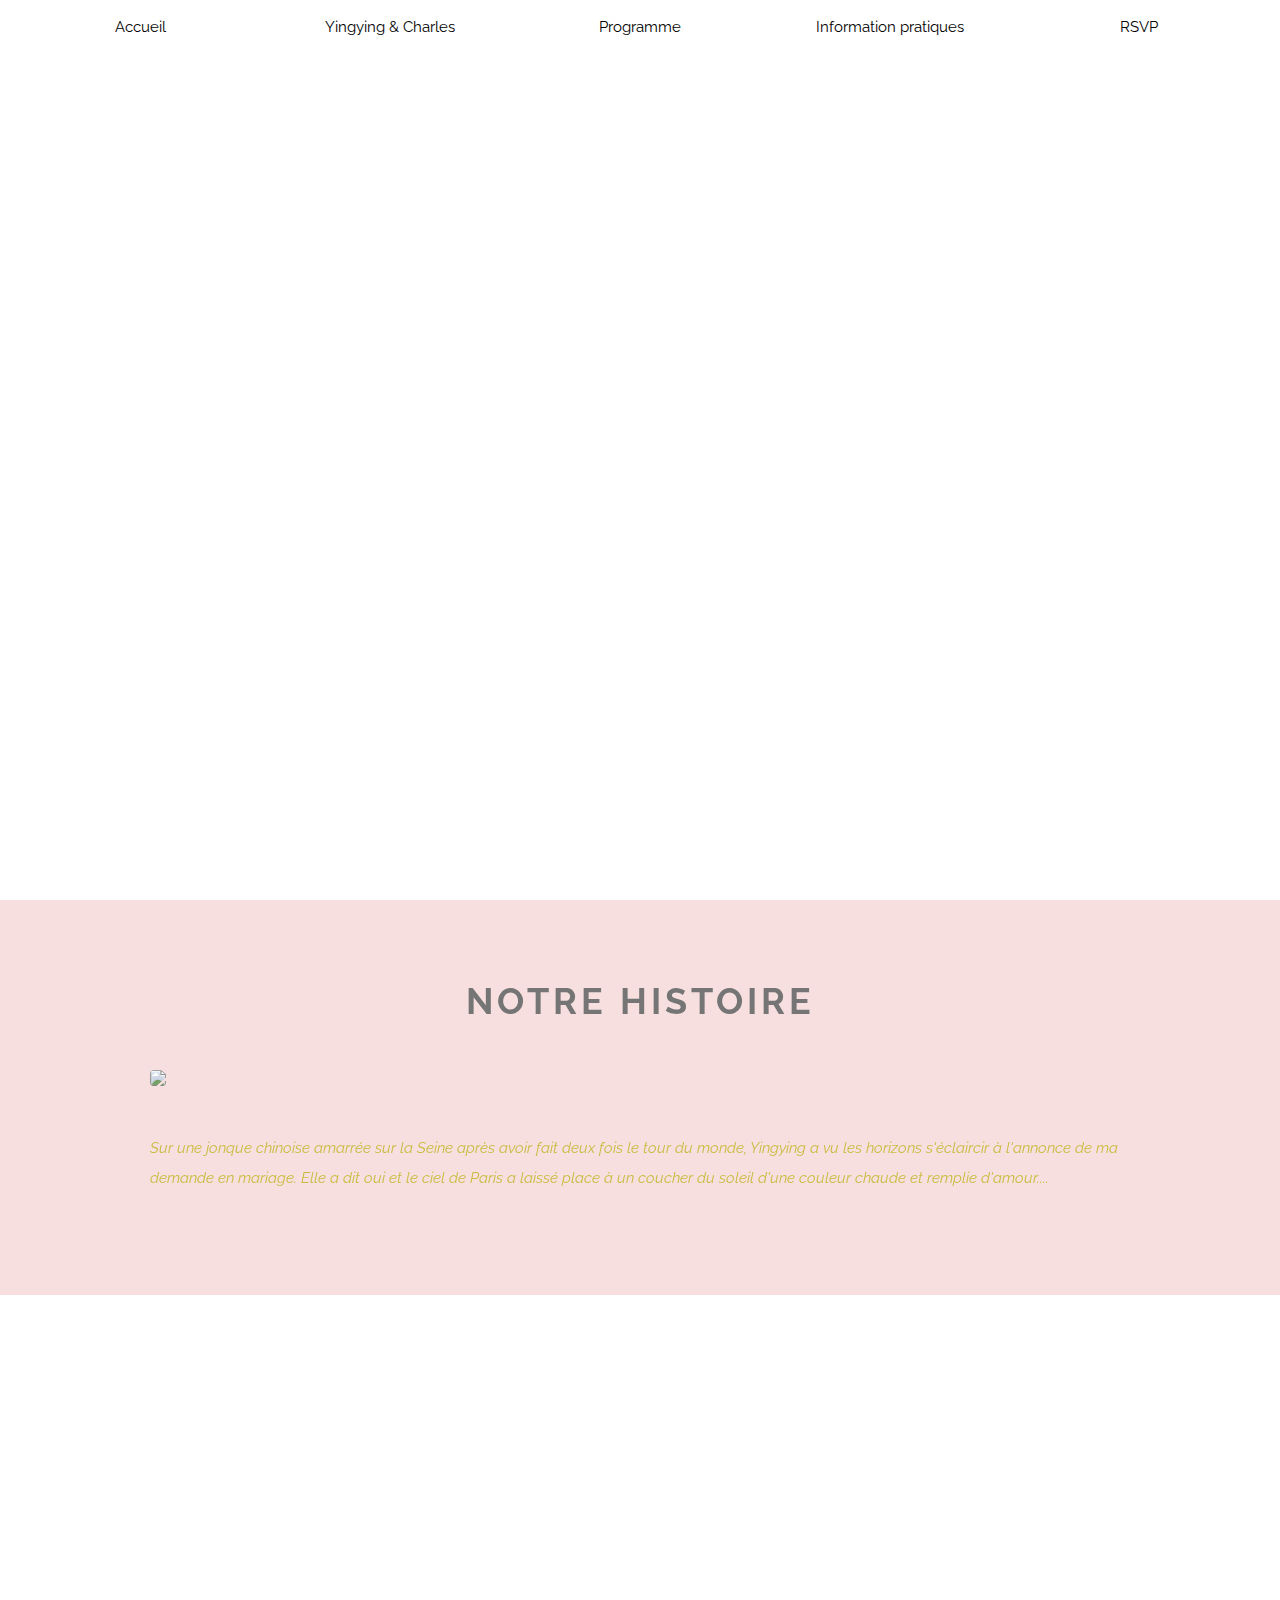
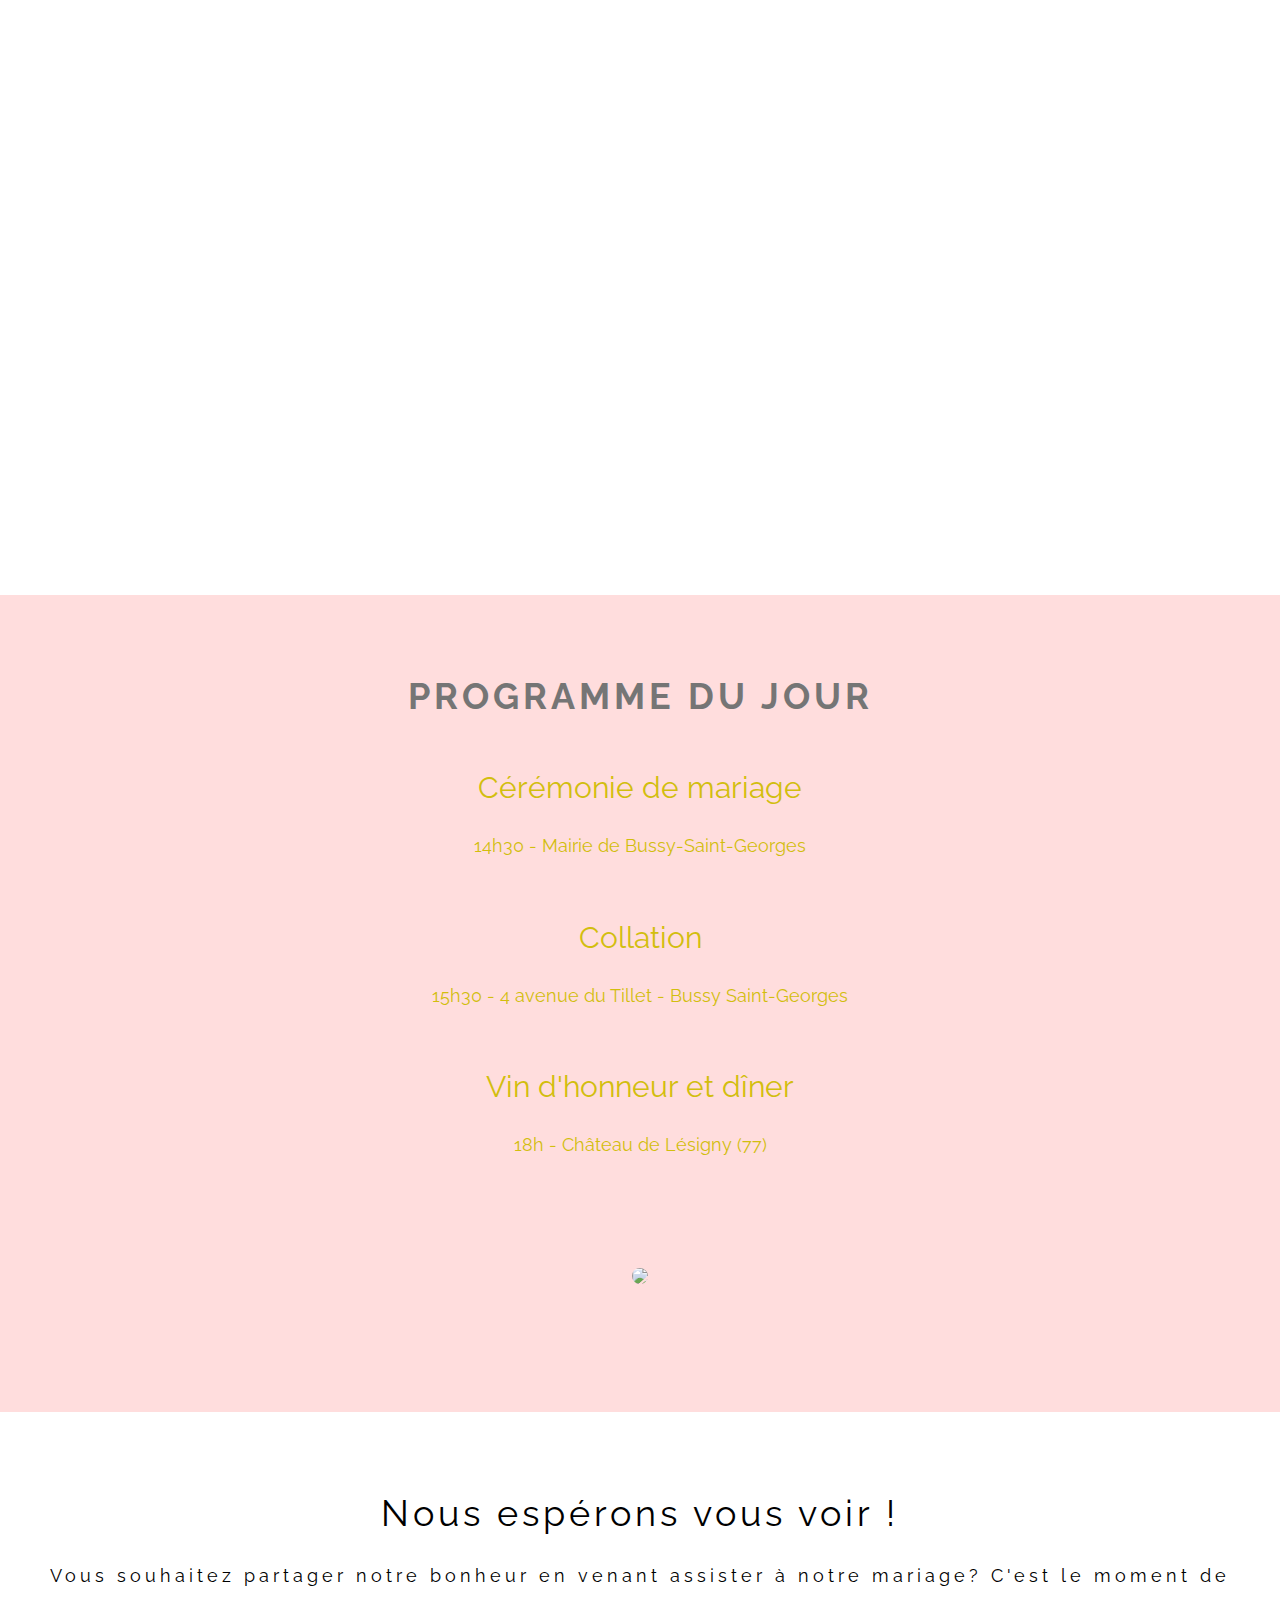
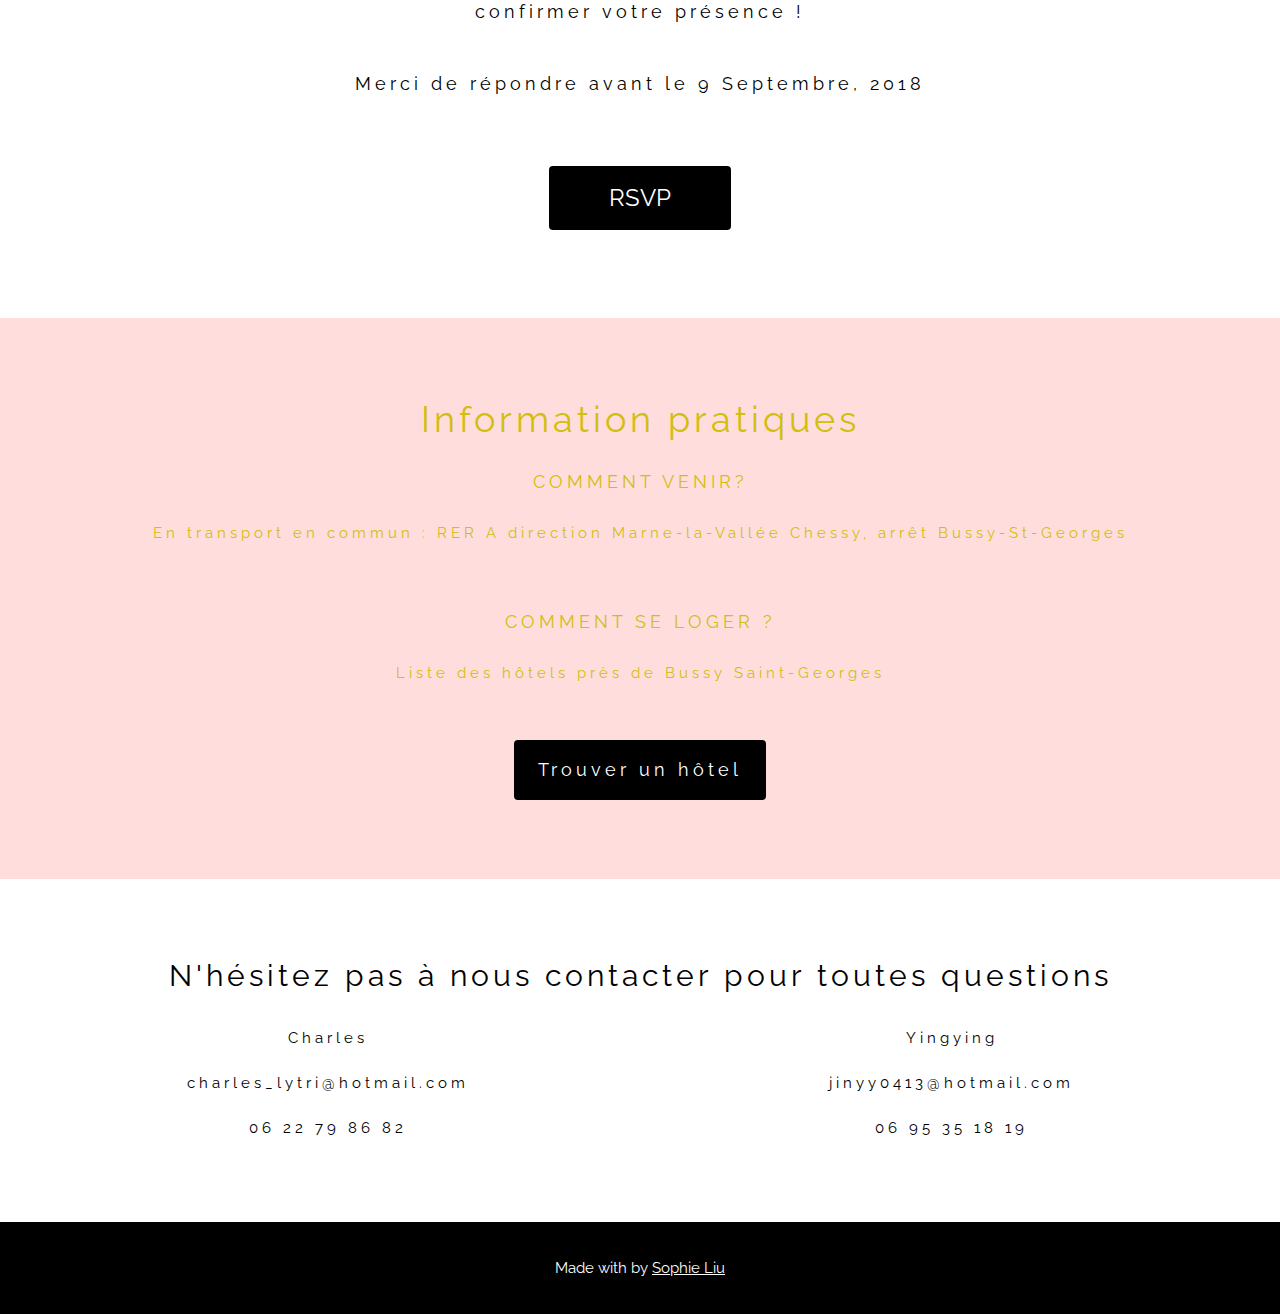
==== index.html @ 9ddb39aa "added text information for RSVP" ====
<!DOCTYPE html>
<html>
<title>Yingying & Charles</title>
<meta charset="UTF-8">
<meta name="viewport" content="width=device-width, initial-scale=1">
<link rel="stylesheet" href="style.css">
<link rel="stylesheet" href="https://fonts.googleapis.com/css?family=Raleway">
<link rel="stylesheet" href="https://use.fontawesome.com/releases/v5.2.0/css/all.css" integrity="sha384-hWVjflwFxL6sNzntih27bfxkr27PmbbK/iSvJ+a4+0owXq79v+lsFkW54bOGbiDQ" crossorigin="anonymous">
<style>
body,h1,h2{font-family: "Raleway", sans-serif}
body, html {height: 100%}
p {line-height: 2}
.bgimg, .bgimg2 {
    min-height: 100%;
    background-position: center;
    background-size: cover;
}
.bgimg {background-image: url("./images/wed17.jpg")}
.bgimg2 {background-image: url("./images/wed18.jpg")}
</style>
<body>

<!-- Header / Home-->
<header class="w3-display-container w3-wide bgimg w3-grayscale-min" id="home">
  <div class="w3-display-middle w3-text-white w3-center">
    <h1 class="w3-jumbo"><strong>Yingying & Charles</strong>  </h1>
    <h2>se marient</h2>
    <h2><b>le Samedi 13 octobre 2018</b></h2>
  </div>
</header>

<!-- Navbar (sticky top) -->
<div class="w3-top w3-hide-small">
  <div class="w3-bar w3-white w3-center w3-padding w3-opacity-min w3-hover-opacity-off">
    <a href="#home" style="width:20%" class="w3-bar-item w3-button">Accueil</a>
    <a href="#us" style="width:20%" class="w3-bar-item w3-button">Yingying & Charles</a>
    <a href="#wedding" style="width:20%" class="w3-bar-item w3-button">Programme</a>
    <a href="#info" style="width:20%" class="w3-bar-item w3-button">Information pratiques</a>
    <a href="#rsvp" style="width:20%" class="w3-bar-item w3-button w3-hover-black">RSVP</a>
  </div>
</div>

<!-- About  -->
<div class="w3-container w3-padding-64 w3-pale-red w3-grayscale-min w3-text-yellow" id="us">
  <div class="w3-content">
    <h1 class="w3-center w3-text-grey w3-wide"><b>NOTRE HISTOIRE</b></h1>
    <img class="w3-round w3-grayscale-min" src="./images/yinyin.jpg" style="width:100%;margin:32px 0">
    <p><i>Sur une jonque chinoise amarrée sur la Seine après avoir fait deux fois le tour du monde, Yingying a vu les horizons s'éclaircir à l'annonce de ma demande en mariage. Elle a dit oui et le ciel de Paris a laissé place à un coucher du soleil d'une couleur chaude et remplie d'amour....</i>
    </p><br>

  </div>
</div>

<!-- Background photo -->
<div class="w3-display-container bgimg2 w3-grayscale-min">
  <div class="w3-display-middle w3-text-white w3-center">
    <h1 class="w3-jumbo">Vous êtes invités!</h1><br>
   <!--  <h2> <br> <br> <br> <br>
    à vous joindre à nous pour ce merveilleux moment</h2> -->
  </div>
</div>

<!-- Wedding information -->
<div class="w3-container w3-padding-64 w3-pale-red w3-center w3-text-yellow" id="wedding">
  <div class="w3-content">
    <h1 class="w3-text-grey w3-wide"><b>PROGRAMME DU JOUR</b></h1>

<br>

      <h2>Cérémonie de mariage</h2>
      <p class="w3-large">14h30 - Mairie de Bussy-Saint-Georges</p>
      <br>
      <!-- <p>Mairie de Bussy-Saint-Georges</p> -->

      <h2>Collation</h2>
      <p class="w3-large">15h30 - 4 avenue du Tillet - Bussy Saint-Georges</p>
      <br>

      <h2>Vin d'honneur et dîner</h2>
      <p class="w3-large">18h - Château de Lésigny (77)</p>
      <br>

    <img class="w3-round-large w3-grayscale-min" src="http://chateaulesigny.fr/wp-content/uploads/2018/06/Website_2-RESIZED.jpg" style="width:100%;margin:64px 0">
  </div>
</div>

<!-- RSVP section -->
<div class="w3-container w3-padding-64 w3-center w3-wide" id="rsvp">
  <h1>Nous espérons vous voir !</h1>
  <p class="w3-large">Vous souhaitez partager notre bonheur en venant assister à notre mariage? C'est le moment de confirmer votre présence !
    <br> <br>Merci de répondre avant le 9 Septembre, 2018</p> <br>
  <p class="w3-xlarge">
    <button onclick="document.getElementById('id01').style.display='block'" class="w3-black w3-button w3-round  w3-hover-opacity-off" style="padding:8px 60px">RSVP</button>
  </p>
</div>

<!-- RSVP modal -->
<div id="id01" class="w3-modal">
  <div class="w3-modal-content w3-card-4 w3-animate-zoom" style="padding:32px;max-width:600px">
    <div class="w3-container w3-white w3-center">
      <h1 class="w3-wide">Serez-vous présent?</h1>
      <p></p>
      <form>
        <input class="w3-input w3-border" type="text" placeholder="Name(s)" name="name">
      </form>
      <p><i>Yingying & Charles</i></p>
      <div class="w3-row">
        <div class="w3-half">
          <button onclick="document.getElementById('id01').style.display='none'" type="button" class="w3-button w3-block w3-green">Je serai là</button>
        </div>
        <div class="w3-half">
          <button onclick="document.getElementById('id01').style.display='none'" type="button" class="w3-button w3-block w3-red">Non, désolé</button>
        </div>
      </div>
    </div>
  </div>
</div>


<!-- Information pratique section -->
<div class="w3-text-yellow w3-container w3-padding-64 w3-center w3-wide w3-pale-red" id="info">
  <h1>Information pratiques</h1>
  <p class="w3-large">COMMENT VENIR?</p>
  <p> En transport en commun : RER A direction Marne-la-Vallée Chessy, arrêt Bussy-St-Georges </p>
  <!-- <p> Le chateau de Lésigny est à 15 min en voiture depuis Bussy-Saint-Georges </p> -->
  <br>
  <p class="w3-large">COMMENT SE LOGER ?</p>
  <p>Liste des hôtels près de Bussy Saint-Georges</p>
  <br>
   <p class="w3-center"><a href="https://www.google.fr/maps/search/h%C3%B4tel/@48.841905,2.705304,14z/data=!4m4!2m3!5m2!5m1!1s2018-10-12?hl=fr" class="w3-button w3-black w3-round w3-padding-large w3-large">Trouver un hôtel</a></p>
</div>


<div class="w3-container w3-padding-64 w3-center w3-wide">
  <!-- <h1>Des questions ?</h1> -->
  <h2>N'hésitez pas à nous contacter pour toutes questions</h2>
  <!-- <div class="w3-row"> -->
    <div class="w3-half">
      <p>Charles</p>
      <p> charles_lytri@hotmail.com</p>
      <p>06 22 79 86 82</p>
    </div>
    <div class="w3-half">
      <p>Yingying</p>
      <p>jinyy0413@hotmail.com</p>
      <p>06 95 35 18 19</p>
    </div>

  </div>


<!-- Footer -->
<footer class="w3-center w3-black w3-padding-16">
  <p>Made with <i class="fas fa-heart"></i> by <a href="https://www.linkedin.com/in/liusophie/" title="Sophie Liu" target="_blank" class="w3-hover-text-green">Sophie Liu</a></p>
</footer>
<div class="w3-hide-small" style="margin-bottom:32px"> </div>

</body>
</html>
---- style.css ----
/* W3.CSS 4.10 February 2018 by Jan Egil and Borge Refsnes */
html{box-sizing:border-box}*,*:before,*:after{box-sizing:inherit}
/* Extract from normalize.css by Nicolas Gallagher and Jonathan Neal git.io/normalize */
html{-ms-text-size-adjust:100%;-webkit-text-size-adjust:100%}body{margin:0}
article,aside,details,figcaption,figure,footer,header,main,menu,nav,section,summary{display:block}
audio,canvas,progress,video{display:inline-block}progress{vertical-align:baseline}
audio:not([controls]){display:none;height:0}[hidden],template{display:none}
a{background-color:transparent;-webkit-text-decoration-skip:objects}
a:active,a:hover{outline-width:0}abbr[title]{border-bottom:none;text-decoration:underline;text-decoration:underline dotted}
dfn{font-style:italic}mark{background:#ff0;color:#000}
small{font-size:80%}sub,sup{font-size:75%;line-height:0;position:relative;vertical-align:baseline}
sub{bottom:-0.25em}sup{top:-0.5em}figure{margin:1em 40px}img{border-style:none}svg:not(:root){overflow:hidden}
code,kbd,pre,samp{font-family:monospace,monospace;font-size:1em}hr{box-sizing:content-box;height:0;overflow:visible}
button,input,select,textarea{font:inherit;margin:0}optgroup{font-weight:bold}
button,input{overflow:visible}button,select{text-transform:none}
button,html [type=button],[type=reset],[type=submit]{-webkit-appearance:button}
button::-moz-focus-inner, [type=button]::-moz-focus-inner, [type=reset]::-moz-focus-inner, [type=submit]::-moz-focus-inner{border-style:none;padding:0}
button:-moz-focusring, [type=button]:-moz-focusring, [type=reset]:-moz-focusring, [type=submit]:-moz-focusring{outline:1px dotted ButtonText}
fieldset{border:1px solid #c0c0c0;margin:0 2px;padding:.35em .625em .75em}
legend{color:inherit;display:table;max-width:100%;padding:0;white-space:normal}textarea{overflow:auto}
[type=checkbox],[type=radio]{padding:0}
[type=number]::-webkit-inner-spin-button,[type=number]::-webkit-outer-spin-button{height:auto}
[type=search]{-webkit-appearance:textfield;outline-offset:-2px}
[type=search]::-webkit-search-cancel-button,[type=search]::-webkit-search-decoration{-webkit-appearance:none}
::-webkit-input-placeholder{color:inherit;opacity:0.54}
::-webkit-file-upload-button{-webkit-appearance:button;font:inherit}
/* End extract */
html,body{font-family:Verdana,sans-serif;font-size:15px;line-height:1.5}html{overflow-x:hidden}
h1{font-size:36px}h2{font-size:30px}h3{font-size:24px}h4{font-size:20px}h5{font-size:18px}h6{font-size:16px}.w3-serif{font-family:serif}
h1,h2,h3,h4,h5,h6{font-family:"Segoe UI",Arial,sans-serif;font-weight:400;margin:10px 0}.w3-wide{letter-spacing:4px}
hr{border:0;border-top:1px solid #eee;margin:20px 0}
.sl-italic{font-style: italic;}
.w3-image{max-width:100%;height:auto}img{vertical-align:middle}a{color:inherit}
.w3-table,.w3-table-all{border-collapse:collapse;border-spacing:0;width:100%;display:table}.w3-table-all{border:1px solid #ccc}
.w3-bordered tr,.w3-table-all tr{border-bottom:1px solid #ddd}.w3-striped tbody tr:nth-child(even){background-color:#f1f1f1}
.w3-table-all tr:nth-child(odd){background-color:#fff}.w3-table-all tr:nth-child(even){background-color:#f1f1f1}
.w3-hoverable tbody tr:hover,.w3-ul.w3-hoverable li:hover{background-color:#ccc}.w3-centered tr th,.w3-centered tr td{text-align:center}
.w3-table td,.w3-table th,.w3-table-all td,.w3-table-all th{padding:8px 8px;display:table-cell;text-align:left;vertical-align:top}
.w3-table th:first-child,.w3-table td:first-child,.w3-table-all th:first-child,.w3-table-all td:first-child{padding-left:16px}
.w3-btn,.w3-button{border:none;display:inline-block;padding:8px 16px;vertical-align:middle;overflow:hidden;text-decoration:none;color:inherit;background-color:inherit;text-align:center;cursor:pointer;white-space:nowrap}
.w3-btn:hover{box-shadow:0 8px 16px 0 rgba(0,0,0,0.2),0 6px 20px 0 rgba(0,0,0,0.19)}
.w3-btn,.w3-button{-webkit-touch-callout:none;-webkit-user-select:none;-khtml-user-select:none;-moz-user-select:none;-ms-user-select:none;user-select:none}
.w3-disabled,.w3-btn:disabled,.w3-button:disabled{cursor:not-allowed;opacity:0.3}.w3-disabled *,:disabled *{pointer-events:none}
.w3-btn.w3-disabled:hover,.w3-btn:disabled:hover{box-shadow:none}
.w3-badge,.w3-tag{background-color:#000;color:#fff;display:inline-block;padding-left:8px;padding-right:8px;text-align:center}.w3-badge{border-radius:50%}
.w3-ul{list-style-type:none;padding:0;margin:0}.w3-ul li{padding:8px 16px;border-bottom:1px solid #ddd}.w3-ul li:last-child{border-bottom:none}
.w3-tooltip,.w3-display-container{position:relative}.w3-tooltip .w3-text{display:none}.w3-tooltip:hover .w3-text{display:inline-block}
.w3-ripple:active{opacity:0.5}.w3-ripple{transition:opacity 0s}
.w3-input{padding:8px;display:block;border:none;border-bottom:1px solid #ccc;width:100%}
.w3-select{padding:9px 0;width:100%;border:none;border-bottom:1px solid #ccc}
.w3-dropdown-click,.w3-dropdown-hover{position:relative;display:inline-block;cursor:pointer}
.w3-dropdown-hover:hover .w3-dropdown-content{display:block}
.w3-dropdown-hover:first-child,.w3-dropdown-click:hover{background-color:#ccc;color:#000}
.w3-dropdown-hover:hover > .w3-button:first-child,.w3-dropdown-click:hover > .w3-button:first-child{background-color:#ccc;color:#000}
.w3-dropdown-content{cursor:auto;color:#000;background-color:#fff;display:none;position:absolute;min-width:160px;margin:0;padding:0;z-index:1}
.w3-check,.w3-radio{width:24px;height:24px;position:relative;top:6px}
.w3-sidebar{height:100%;width:200px;background-color:#fff;position:fixed!important;z-index:1;overflow:auto}
.w3-bar-block .w3-dropdown-hover,.w3-bar-block .w3-dropdown-click{width:100%}
.w3-bar-block .w3-dropdown-hover .w3-dropdown-content,.w3-bar-block .w3-dropdown-click .w3-dropdown-content{min-width:100%}
.w3-bar-block .w3-dropdown-hover .w3-button,.w3-bar-block .w3-dropdown-click .w3-button{width:100%;text-align:left;padding:8px 16px}
.w3-main,#main{transition:margin-left .4s}
.w3-modal{z-index:3;display:none;padding-top:100px;position:fixed;left:0;top:0;width:100%;height:100%;overflow:auto;background-color:rgb(0,0,0);background-color:rgba(0,0,0,0.4)}
.w3-modal-content{margin:auto;background-color:#fff;position:relative;padding:0;outline:0;width:600px}
.w3-bar{width:100%;overflow:hidden}.w3-center .w3-bar{display:inline-block;width:auto}
.w3-bar .w3-bar-item{padding:8px 16px;float:left;width:auto;border:none;display:block;outline:0;transition: 0.5s}
.w3-bar .w3-dropdown-hover,.w3-bar .w3-dropdown-click{position:static;float:left}
.w3-bar .w3-button{white-space:normal}
.w3-bar-block .w3-bar-item{width:100%;display:block;padding:8px 16px;text-align:left;border:none;white-space:normal;float:none;outline:0}
.w3-bar-block.w3-center .w3-bar-item{text-align:center}.w3-block{display:block;width:100%}
.w3-responsive{display:block;overflow-x:auto}
.w3-container:after,.w3-container:before,.w3-panel:after,.w3-panel:before,.w3-row:after,.w3-row:before,.w3-row-padding:after,.w3-row-padding:before,
.w3-cell-row:before,.w3-cell-row:after,.w3-clear:after,.w3-clear:before,.w3-bar:before,.w3-bar:after{content:"";display:table;clear:both}
.w3-col,.w3-half,.w3-third,.w3-twothird,.w3-threequarter,.w3-quarter{float:left;width:100%}
.w3-col.s1{width:8.33333%}.w3-col.s2{width:16.66666%}.w3-col.s3{width:24.99999%}.w3-col.s4{width:33.33333%}
.w3-col.s5{width:41.66666%}.w3-col.s6{width:49.99999%}.w3-col.s7{width:58.33333%}.w3-col.s8{width:66.66666%}
.w3-col.s9{width:74.99999%}.w3-col.s10{width:83.33333%}.w3-col.s11{width:91.66666%}.w3-col.s12{width:99.99999%}
@media (min-width:601px){.w3-col.m1{width:8.33333%}.w3-col.m2{width:16.66666%}.w3-col.m3,.w3-quarter{width:24.99999%}.w3-col.m4,.w3-third{width:33.33333%}
.w3-col.m5{width:41.66666%}.w3-col.m6,.w3-half{width:49.99999%}.w3-col.m7{width:58.33333%}.w3-col.m8,.w3-twothird{width:66.66666%}
.w3-col.m9,.w3-threequarter{width:74.99999%}.w3-col.m10{width:83.33333%}.w3-col.m11{width:91.66666%}.w3-col.m12{width:99.99999%}}
@media (min-width:993px){.w3-col.l1{width:8.33333%}.w3-col.l2{width:16.66666%}.w3-col.l3{width:24.99999%}.w3-col.l4{width:33.33333%}
.w3-col.l5{width:41.66666%}.w3-col.l6{width:49.99999%}.w3-col.l7{width:58.33333%}.w3-col.l8{width:66.66666%}
.w3-col.l9{width:74.99999%}.w3-col.l10{width:83.33333%}.w3-col.l11{width:91.66666%}.w3-col.l12{width:99.99999%}}
.w3-content{max-width:980px;margin:auto}.w3-rest{overflow:hidden}
.w3-cell-row{display:table;width:100%}.w3-cell{display:table-cell}
.w3-cell-top{vertical-align:top}.w3-cell-middle{vertical-align:middle}.w3-cell-bottom{vertical-align:bottom}
.w3-hide{display:none!important}.w3-show-block,.w3-show{display:block!important}.w3-show-inline-block{display:inline-block!important}
@media (max-width:600px){.w3-modal-content{margin:0 10px;width:auto!important}.w3-modal{padding-top:30px}
.w3-dropdown-hover.w3-mobile .w3-dropdown-content,.w3-dropdown-click.w3-mobile .w3-dropdown-content{position:relative}
.w3-hide-small{display:none!important}.w3-mobile{display:block;width:100%!important}.w3-bar-item.w3-mobile,.w3-dropdown-hover.w3-mobile,.w3-dropdown-click.w3-mobile{text-align:center}
.w3-dropdown-hover.w3-mobile,.w3-dropdown-hover.w3-mobile .w3-btn,.w3-dropdown-hover.w3-mobile .w3-button,.w3-dropdown-click.w3-mobile,.w3-dropdown-click.w3-mobile .w3-btn,.w3-dropdown-click.w3-mobile .w3-button{width:100%}}
@media (max-width:768px){.w3-modal-content{width:500px}.w3-modal{padding-top:50px}}
@media (min-width:993px){.w3-modal-content{width:900px}.w3-hide-large{display:none!important}.w3-sidebar.w3-collapse{display:block!important}}
@media (max-width:992px) and (min-width:601px){.w3-hide-medium{display:none!important}}
@media (max-width:992px){.w3-sidebar.w3-collapse{display:none}.w3-main{margin-left:0!important;margin-right:0!important}}
.w3-top,.w3-bottom{position:fixed;width:100%;z-index:1}.w3-top{top:0}.w3-bottom{bottom:0}
.w3-overlay{position:fixed;display:none;width:100%;height:100%;top:0;left:0;right:0;bottom:0;background-color:rgba(0,0,0,0.5);z-index:2}
.w3-display-topleft{position:absolute;left:0;top:0}.w3-display-topright{position:absolute;right:0;top:0}
.w3-display-bottomleft{position:absolute;left:0;bottom:0}.w3-display-bottomright{position:absolute;right:0;bottom:0}
.w3-display-middle{position:absolute;top:50%;left:50%;transform:translate(-50%,-50%);-ms-transform:translate(-50%,-50%)}
.w3-display-left{position:absolute;top:50%;left:0%;transform:translate(0%,-50%);-ms-transform:translate(-0%,-50%)}
.w3-display-right{position:absolute;top:50%;right:0%;transform:translate(0%,-50%);-ms-transform:translate(0%,-50%)}
.w3-display-topmiddle{position:absolute;left:50%;top:0;transform:translate(-50%,0%);-ms-transform:translate(-50%,0%)}
.w3-display-bottommiddle{position:absolute;left:50%;bottom:0;transform:translate(-50%,0%);-ms-transform:translate(-50%,0%)}
.w3-display-container:hover .w3-display-hover{display:block}.w3-display-container:hover span.w3-display-hover{display:inline-block}.w3-display-hover{display:none}
.w3-display-position{position:absolute}
.w3-circle{border-radius:50%}
.w3-round-small{border-radius:2px}.w3-round,.w3-round-medium{border-radius:4px}.w3-round-large{border-radius:8px}.w3-round-xlarge{border-radius:16px}.w3-round-xxlarge{border-radius:32px}
.w3-row-padding,.w3-row-padding>.w3-half,.w3-row-padding>.w3-third,.w3-row-padding>.w3-twothird,.w3-row-padding>.w3-threequarter,.w3-row-padding>.w3-quarter,.w3-row-padding>.w3-col{padding:0 8px}
.w3-container,.w3-panel{padding:0.01em 16px}.w3-panel{margin-top:16px;margin-bottom:16px}
.w3-code,.w3-codespan{font-family:Consolas,"courier new";font-size:16px}
.w3-code{width:auto;background-color:#fff;padding:8px 12px;border-left:4px solid #4CAF50;word-wrap:break-word}
.w3-codespan{color:crimson;background-color:#f1f1f1;padding-left:4px;padding-right:4px;font-size:110%}
.w3-card,.w3-card-2{box-shadow:0 2px 5px 0 rgba(0,0,0,0.16),0 2px 10px 0 rgba(0,0,0,0.12)}
.w3-card-4,.w3-hover-shadow:hover{box-shadow:0 4px 10px 0 rgba(0,0,0,0.2),0 4px 20px 0 rgba(0,0,0,0.19)}
.w3-spin{animation:w3-spin 2s infinite linear}@keyframes w3-spin{0%{transform:rotate(0deg)}100%{transform:rotate(359deg)}}
.w3-animate-fading{animation:fading 10s infinite}@keyframes fading{0%{opacity:0}50%{opacity:1}100%{opacity:0}}
.w3-animate-opacity{animation:opac 0.8s}@keyframes opac{from{opacity:0} to{opacity:1}}
.w3-animate-top{position:relative;animation:animatetop 0.4s}@keyframes animatetop{from{top:-300px;opacity:0} to{top:0;opacity:1}}
.w3-animate-left{position:relative;animation:animateleft 0.4s}@keyframes animateleft{from{left:-300px;opacity:0} to{left:0;opacity:1}}
.w3-animate-right{position:relative;animation:animateright 0.4s}@keyframes animateright{from{right:-300px;opacity:0} to{right:0;opacity:1}}
.w3-animate-bottom{position:relative;animation:animatebottom 0.4s}@keyframes animatebottom{from{bottom:-300px;opacity:0} to{bottom:0;opacity:1}}
.w3-animate-zoom {animation:animatezoom 0.6s}@keyframes animatezoom{from{transform:scale(0)} to{transform:scale(1)}}
.w3-animate-input{transition:width 0.4s ease-in-out}.w3-animate-input:focus{width:100%!important}
.w3-opacity,.w3-hover-opacity:hover{opacity:0.60}.w3-opacity-off,.w3-hover-opacity-off:hover{opacity:1}
.w3-opacity-max{opacity:0.25}.w3-opacity-min{opacity:0.75}
.w3-greyscale-max,.w3-grayscale-max,.w3-hover-greyscale:hover,.w3-hover-grayscale:hover{filter:grayscale(100%)}
.w3-greyscale,.w3-grayscale{filter:grayscale(70%)}.w3-greyscale-min,.w3-grayscale-min{filter:grayscale(30%)}
.w3-sepia{filter:sepia(75%)}.w3-sepia-max,.w3-hover-sepia:hover{filter:sepia(100%)}.w3-sepia-min{filter:sepia(50%)}
.w3-tiny{font-size:10px!important}.w3-small{font-size:12px!important}.w3-medium{font-size:15px!important}.w3-large{font-size:18px!important}
.w3-xlarge{font-size:24px!important}.w3-xxlarge{font-size:36px!important}.w3-xxxlarge{font-size:48px!important}.w3-jumbo{font-size:64px!important}
.w3-left-align{text-align:left!important}.w3-right-align{text-align:right!important}.w3-justify{text-align:justify!important}.w3-center{text-align:center!important}
.w3-border-0{border:0!important}.w3-border{border:1px solid #ccc!important}
.w3-border-top{border-top:1px solid #ccc!important}.w3-border-bottom{border-bottom:1px solid #ccc!important}
.w3-border-left{border-left:1px solid #ccc!important}.w3-border-right{border-right:1px solid #ccc!important}
.w3-topbar{border-top:6px solid #ccc!important}.w3-bottombar{border-bottom:6px solid #ccc!important}
.w3-leftbar{border-left:6px solid #ccc!important}.w3-rightbar{border-right:6px solid #ccc!important}
.w3-section,.w3-code{margin-top:16px!important;margin-bottom:16px!important}
.w3-margin{margin:16px!important}.w3-margin-top{margin-top:16px!important}.w3-margin-bottom{margin-bottom:16px!important}
.w3-margin-left{margin-left:16px!important}.w3-margin-right{margin-right:16px!important}
.w3-padding-small{padding:4px 8px!important}.w3-padding{padding:8px 16px!important}.w3-padding-large{padding:12px 24px!important}
.w3-padding-16{padding-top:16px!important;padding-bottom:16px!important}.w3-padding-24{padding-top:24px!important;padding-bottom:24px!important}
.w3-padding-32{padding-top:32px!important;padding-bottom:32px!important}.w3-padding-48{padding-top:48px!important;padding-bottom:48px!important}
.w3-padding-64{padding-top:64px!important;padding-bottom:64px!important}
.w3-left{float:left!important}.w3-right{float:right!important}
.w3-button:hover{color:#000!important;background-color:#ccc!important; transition: 0.5s}
.w3-transparent,.w3-hover-none:hover{background-color:transparent!important}
.w3-hover-none:hover{box-shadow:none!important}
/* Colors */
.w3-amber,.w3-hover-amber:hover{color:#000!important;background-color:#ffc107!important}
.w3-aqua,.w3-hover-aqua:hover{color:#000!important;background-color:#00ffff!important}
.w3-blue,.w3-hover-blue:hover{color:#fff!important;background-color:#2196F3!important}
.w3-light-blue,.w3-hover-light-blue:hover{color:#000!important;background-color:#87CEEB!important}
.w3-brown,.w3-hover-brown:hover{color:#fff!important;background-color:#795548!important}
.w3-cyan,.w3-hover-cyan:hover{color:#000!important;background-color:#00bcd4!important}
.w3-blue-grey,.w3-hover-blue-grey:hover,.w3-blue-gray,.w3-hover-blue-gray:hover{color:#fff!important;background-color:#607d8b!important}
.w3-green,.w3-hover-green:hover{color:#fff!important;background-color:#4CAF50!important}
.w3-light-green,.w3-hover-light-green:hover{color:#000!important;background-color:#8bc34a!important}
.w3-indigo,.w3-hover-indigo:hover{color:#fff!important;background-color:#3f51b5!important}
.w3-khaki,.w3-hover-khaki:hover{color:#000!important;background-color:#f0e68c!important}
.w3-lime,.w3-hover-lime:hover{color:#000!important;background-color:#cddc39!important}
.w3-orange,.w3-hover-orange:hover{color:#000!important;background-color:#ff9800!important}
.w3-deep-orange,.w3-hover-deep-orange:hover{color:#fff!important;background-color:#ff5722!important}
.w3-pink,.w3-hover-pink:hover{color:#fff!important;background-color:#e91e63!important}
.w3-purple,.w3-hover-purple:hover{color:#fff!important;background-color:#9c27b0!important}
.w3-deep-purple,.w3-hover-deep-purple:hover{color:#fff!important;background-color:#673ab7!important}
.w3-red,.w3-hover-red:hover{color:#fff!important;background-color:#f44336!important}
.w3-sand,.w3-hover-sand:hover{color:#000!important;background-color:#fdf5e6!important}
.w3-teal,.w3-hover-teal:hover{color:#fff!important;background-color:#009688!important}
.w3-yellow,.w3-hover-yellow:hover{color:#000!important;background-color:#ffeb3b!important}
.w3-white,.w3-hover-white:hover{color:#000!important;background-color:#fff!important}
.w3-black,.w3-hover-black:hover{color:#fff!important;background-color:#000!important}
.w3-grey,.w3-hover-grey:hover,.w3-gray,.w3-hover-gray:hover{color:#000!important;background-color:#9e9e9e!important}
.w3-light-grey,.w3-hover-light-grey:hover,.w3-light-gray,.w3-hover-light-gray:hover{color:#000!important;background-color:#f1f1f1!important}
.w3-dark-grey,.w3-hover-dark-grey:hover,.w3-dark-gray,.w3-hover-dark-gray:hover{color:#fff!important;background-color:#616161!important}
.w3-pale-red,.w3-hover-pale-red:hover{color:#000!important;background-color:#ffdddd!important}
.w3-pale-green,.w3-hover-pale-green:hover{color:#000!important;background-color:#ddffdd!important}
.w3-pale-yellow,.w3-hover-pale-yellow:hover{color:#000!important;background-color:#ffffcc!important}
.w3-pale-blue,.w3-hover-pale-blue:hover{color:#000!important;background-color:#ddffff!important}
.w3-text-amber,.w3-hover-text-amber:hover{color:#ffc107!important}
.w3-text-aqua,.w3-hover-text-aqua:hover{color:#00ffff!important}
.w3-text-blue,.w3-hover-text-blue:hover{color:#2196F3!important}
.w3-text-light-blue,.w3-hover-text-light-blue:hover{color:#87CEEB!important}
.w3-text-brown,.w3-hover-text-brown:hover{color:#795548!important}
.w3-text-cyan,.w3-hover-text-cyan:hover{color:#00bcd4!important}
.w3-text-blue-grey,.w3-hover-text-blue-grey:hover,.w3-text-blue-gray,.w3-hover-text-blue-gray:hover{color:#607d8b!important}
.w3-text-green,.w3-hover-text-green:hover{color:#4CAF50!important}
.w3-text-light-green,.w3-hover-text-light-green:hover{color:#8bc34a!important}
.w3-text-indigo,.w3-hover-text-indigo:hover{color:#3f51b5!important}
.w3-text-khaki,.w3-hover-text-khaki:hover{color:#b4aa50!important}
.w3-text-lime,.w3-hover-text-lime:hover{color:#cddc39!important}
.w3-text-orange,.w3-hover-text-orange:hover{color:#ff9800!important}
.w3-text-deep-orange,.w3-hover-text-deep-orange:hover{color:#ff5722!important}
.w3-text-pink,.w3-hover-text-pink:hover{color:#e91e63!important}
.w3-text-purple,.w3-hover-text-purple:hover{color:#9c27b0!important}
.w3-text-deep-purple,.w3-hover-text-deep-purple:hover{color:#673ab7!important}
.w3-text-red,.w3-hover-text-red:hover{color:#f44336!important}
.w3-text-sand,.w3-hover-text-sand:hover{color:#fdf5e6!important}
.w3-text-teal,.w3-hover-text-teal:hover{color:#009688!important}
.w3-text-yellow,.w3-hover-text-yellow:hover{color:#d2be0e!important}
.w3-text-white,.w3-hover-text-white:hover{color:#fff!important}
.w3-text-black,.w3-hover-text-black:hover{color:#000!important}
.w3-text-grey,.w3-hover-text-grey:hover,.w3-text-gray,.w3-hover-text-gray:hover{color:#757575!important}
.w3-text-light-grey,.w3-hover-text-light-grey:hover,.w3-text-light-gray,.w3-hover-text-light-gray:hover{color:#f1f1f1!important}
.w3-text-dark-grey,.w3-hover-text-dark-grey:hover,.w3-text-dark-gray,.w3-hover-text-dark-gray:hover{color:#3a3a3a!important}
.w3-border-amber,.w3-hover-border-amber:hover{border-color:#ffc107!important}
.w3-border-aqua,.w3-hover-border-aqua:hover{border-color:#00ffff!important}
.w3-border-blue,.w3-hover-border-blue:hover{border-color:#2196F3!important}
.w3-border-light-blue,.w3-hover-border-light-blue:hover{border-color:#87CEEB!important}
.w3-border-brown,.w3-hover-border-brown:hover{border-color:#795548!important}
.w3-border-cyan,.w3-hover-border-cyan:hover{border-color:#00bcd4!important}
.w3-border-blue-grey,.w3-hover-border-blue-grey:hover,.w3-border-blue-gray,.w3-hover-border-blue-gray:hover{border-color:#607d8b!important}
.w3-border-green,.w3-hover-border-green:hover{border-color:#4CAF50!important}
.w3-border-light-green,.w3-hover-border-light-green:hover{border-color:#8bc34a!important}
.w3-border-indigo,.w3-hover-border-indigo:hover{border-color:#3f51b5!important}
.w3-border-khaki,.w3-hover-border-khaki:hover{border-color:#f0e68c!important}
.w3-border-lime,.w3-hover-border-lime:hover{border-color:#cddc39!important}
.w3-border-orange,.w3-hover-border-orange:hover{border-color:#ff9800!important}
.w3-border-deep-orange,.w3-hover-border-deep-orange:hover{border-color:#ff5722!important}
.w3-border-pink,.w3-hover-border-pink:hover{border-color:#e91e63!important}
.w3-border-purple,.w3-hover-border-purple:hover{border-color:#9c27b0!important}
.w3-border-deep-purple,.w3-hover-border-deep-purple:hover{border-color:#673ab7!important}
.w3-border-red,.w3-hover-border-red:hover{border-color:#f44336!important}
.w3-border-sand,.w3-hover-border-sand:hover{border-color:#fdf5e6!important}
.w3-border-teal,.w3-hover-border-teal:hover{border-color:#009688!important}
.w3-border-yellow,.w3-hover-border-yellow:hover{border-color:#ffeb3b!important}
.w3-border-white,.w3-hover-border-white:hover{border-color:#fff!important}
.w3-border-black,.w3-hover-border-black:hover{border-color:#000!important}
.w3-border-grey,.w3-hover-border-grey:hover,.w3-border-gray,.w3-hover-border-gray:hover{border-color:#9e9e9e!important}
.w3-border-light-grey,.w3-hover-border-light-grey:hover,.w3-border-light-gray,.w3-hover-border-light-gray:hover{border-color:#f1f1f1!important}
.w3-border-dark-grey,.w3-hover-border-dark-grey:hover,.w3-border-dark-gray,.w3-hover-border-dark-gray:hover{border-color:#616161!important}
.w3-border-pale-red,.w3-hover-border-pale-red:hover{border-color:#ffe7e7!important}.w3-border-pale-green,.w3-hover-border-pale-green:hover{border-color:#e7ffe7!important}
.w3-border-pale-yellow,.w3-hover-border-pale-yellow:hover{border-color:#ffffcc!important}.w3-border-pale-blue,.w3-hover-border-pale-blue:hover{border-color:#e7ffff!important}
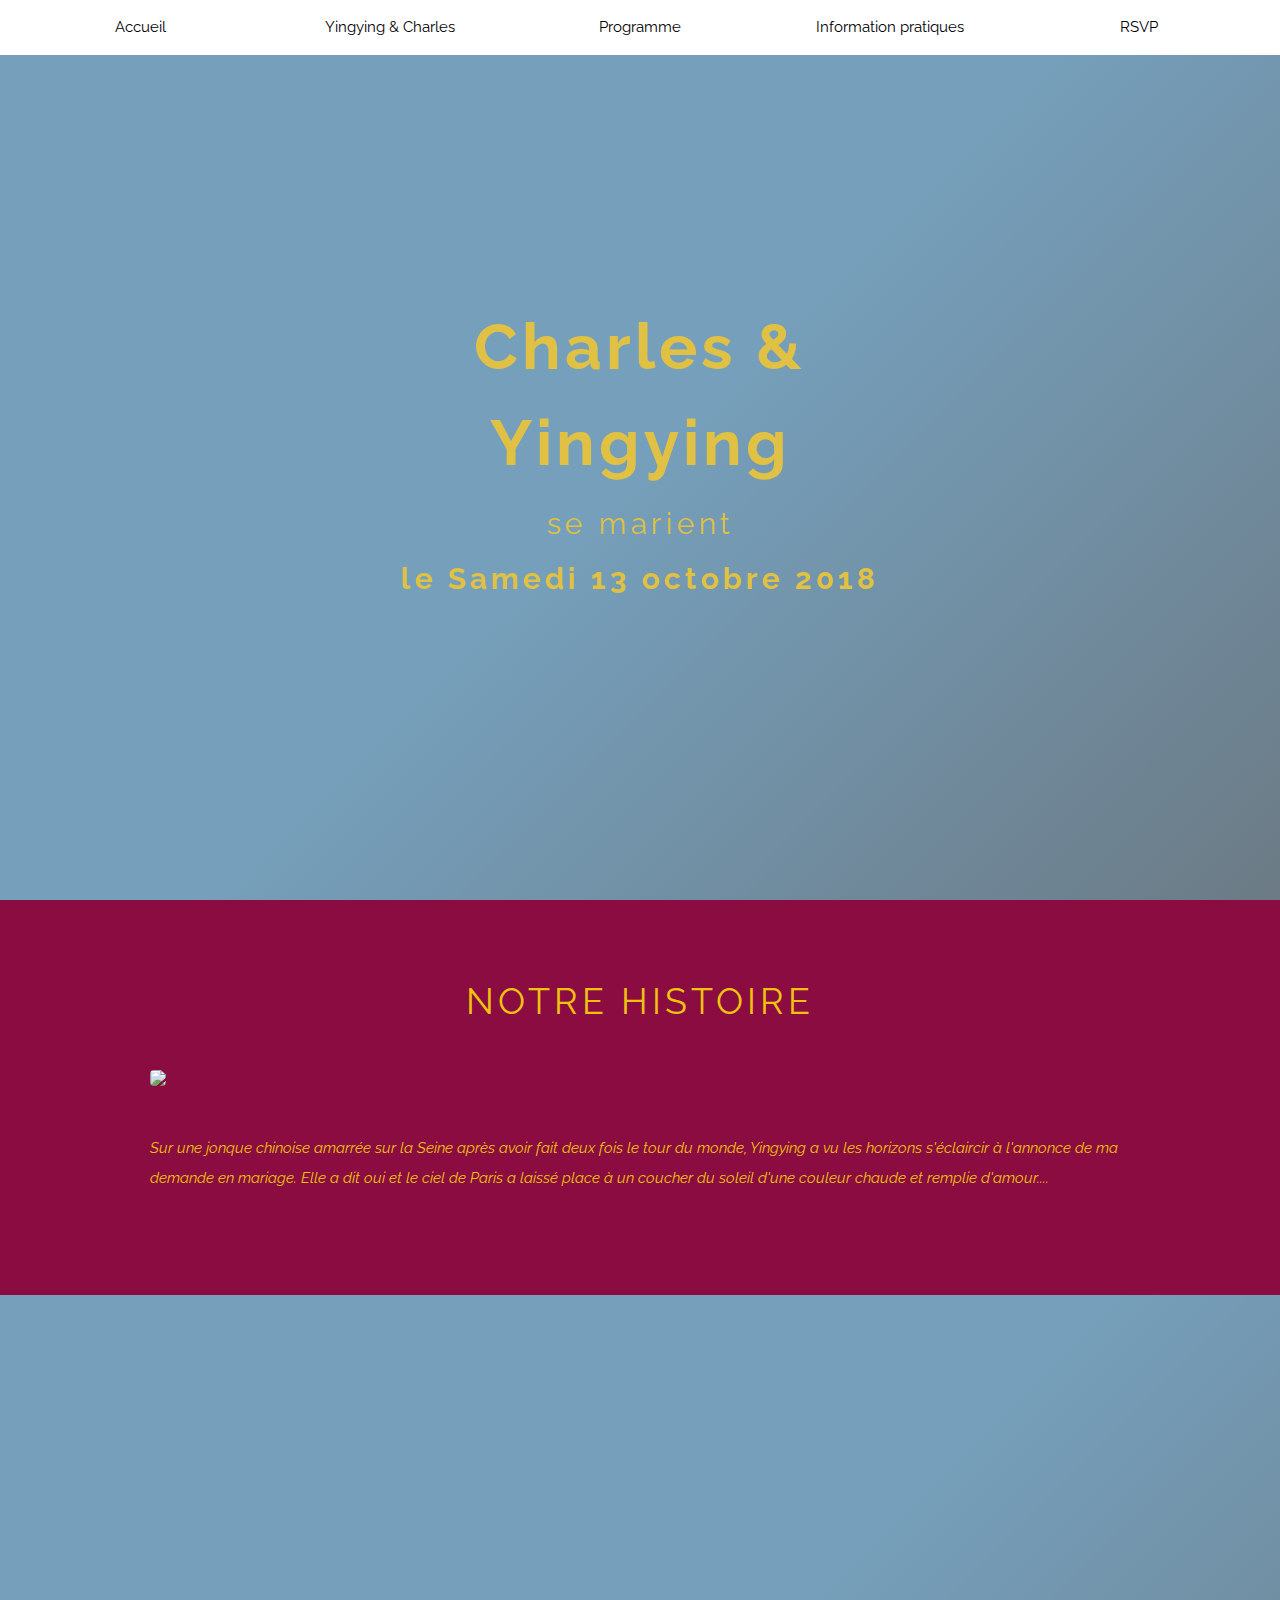
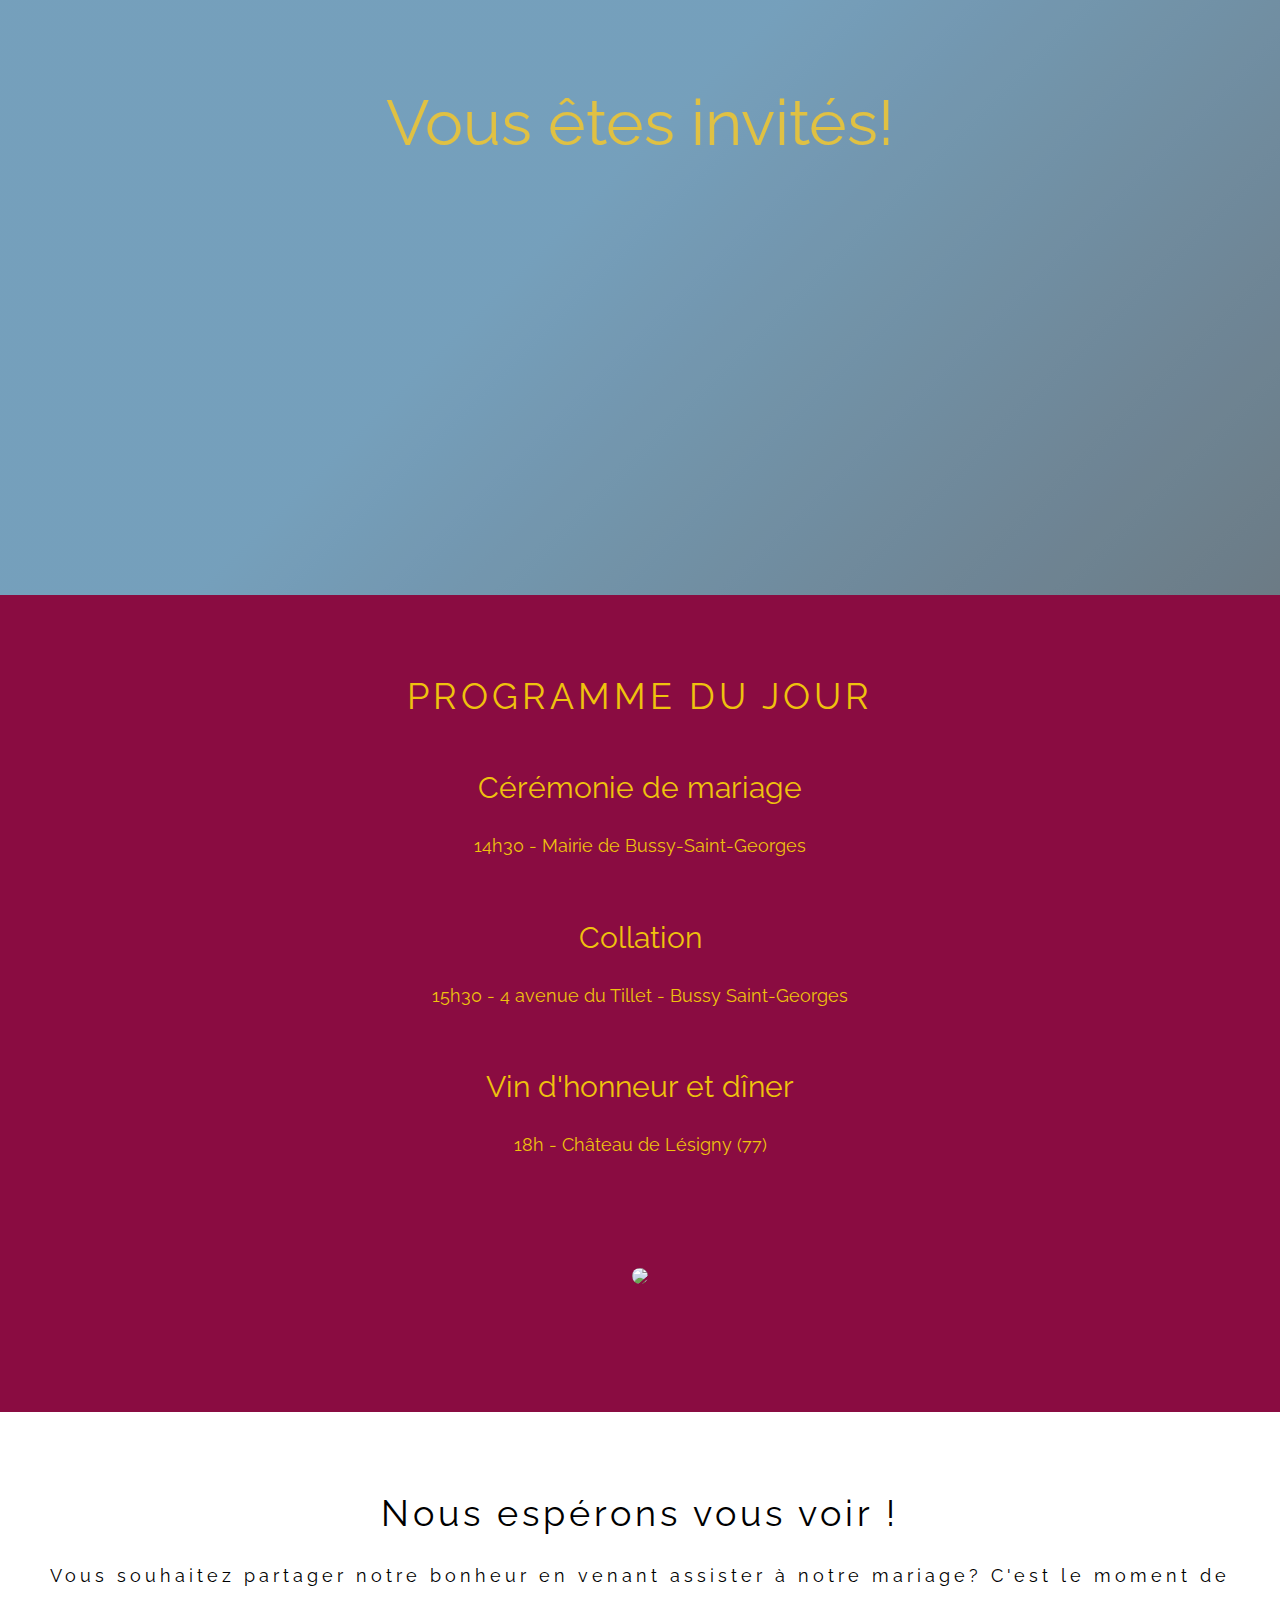
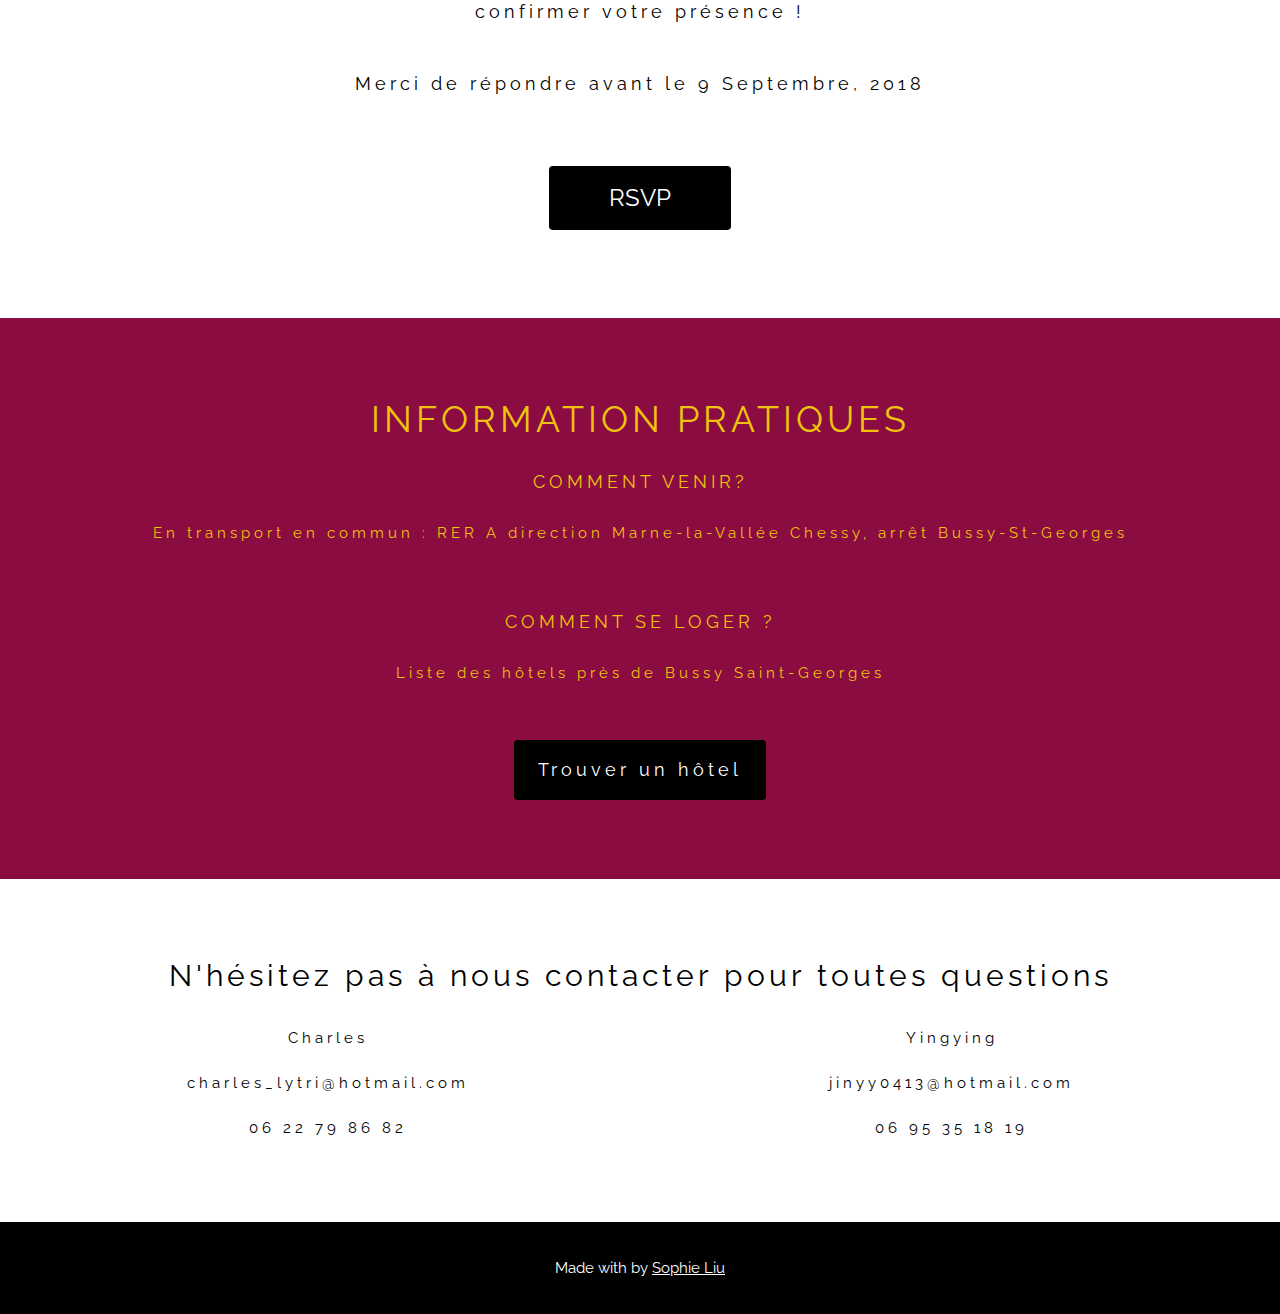
==== commit dfcdfc63: "added some other image for background" ====
--- a/index.html
+++ b/index.html
@@ -1,6 +1,6 @@
 <!DOCTYPE html>
 <html>
-<title>Yingying & Charles</title>
+<title>Charles & Yingying</title>
 <meta charset="UTF-8">
 <meta name="viewport" content="width=device-width, initial-scale=1">
 <link rel="stylesheet" href="style.css">
@@ -15,15 +15,15 @@
     background-position: center;
     background-size: cover;
 }
-.bgimg {background-image: url("./images/wed17.jpg")}
-.bgimg2 {background-image: url("./images/wed18.jpg")}
+.bgimg {background-image: linear-gradient(-225deg, rgba(0,101,168,0.6) 50%, rgba(0,36,61,0.6) 100%),url("./images/wed19.jpg")}
+.bgimg2 {background-image: linear-gradient(-225deg, rgba(0,101,168,0.6) 50%, rgba(0,36,61,0.6) 100%),url("./images/wed11.jpg")}
 </style>
 <body>
 
 <!-- Header / Home-->
-<header class="w3-display-container w3-wide bgimg w3-grayscale-min" id="home">
-  <div class="w3-display-middle w3-text-white w3-center">
-    <h1 class="w3-jumbo"><strong>Yingying & Charles</strong>  </h1>
+<header class=" w3-text-yellow  w3-display-container w3-wide bgimg w3-grayscale-min" id="home">
+  <div class="w3-display-middle w3-center">
+    <h1 class="w3-jumbo"><strong>Charles & Yingying</strong></h1>
     <h2>se marient</h2>
     <h2><b>le Samedi 13 octobre 2018</b></h2>
   </div>
@@ -41,9 +41,9 @@
 </div>
 
 <!-- About  -->
-<div class="w3-container w3-padding-64 w3-pale-red w3-grayscale-min w3-text-yellow" id="us">
+<div class="w3-container w3-padding-64 w3-pale-red w3-text-yellow" id="us">
   <div class="w3-content">
-    <h1 class="w3-center w3-text-grey w3-wide"><b>NOTRE HISTOIRE</b></h1>
+    <h1 class="w3-center w3-wide">NOTRE HISTOIRE</h1>
     <img class="w3-round w3-grayscale-min" src="./images/yinyin.jpg" style="width:100%;margin:32px 0">
     <p><i>Sur une jonque chinoise amarrée sur la Seine après avoir fait deux fois le tour du monde, Yingying a vu les horizons s'éclaircir à l'annonce de ma demande en mariage. Elle a dit oui et le ciel de Paris a laissé place à un coucher du soleil d'une couleur chaude et remplie d'amour....</i>
     </p><br>
@@ -53,8 +53,8 @@
 
 <!-- Background photo -->
 <div class="w3-display-container bgimg2 w3-grayscale-min">
-  <div class="w3-display-middle w3-text-white w3-center">
-    <h1 class="w3-jumbo">Vous êtes invités!</h1><br>
+  <div class="w3-display-middle w3-text-yellow w3-center">
+    <h1 class="w3-jumbo"> Vous êtes invités! </h1><br><br>
    <!--  <h2> <br> <br> <br> <br>
     à vous joindre à nous pour ce merveilleux moment</h2> -->
   </div>
@@ -63,7 +63,7 @@
 <!-- Wedding information -->
 <div class="w3-container w3-padding-64 w3-pale-red w3-center w3-text-yellow" id="wedding">
   <div class="w3-content">
-    <h1 class="w3-text-grey w3-wide"><b>PROGRAMME DU JOUR</b></h1>
+    <h1 class="w3-wide">PROGRAMME DU JOUR</h1>
 
 <br>
 
@@ -119,7 +119,7 @@
 
 <!-- Information pratique section -->
 <div class="w3-text-yellow w3-container w3-padding-64 w3-center w3-wide w3-pale-red" id="info">
-  <h1>Information pratiques</h1>
+  <h1>INFORMATION PRATIQUES</h1>
   <p class="w3-large">COMMENT VENIR?</p>
   <p> En transport en commun : RER A direction Marne-la-Vallée Chessy, arrêt Bussy-St-Georges </p>
   <!-- <p> Le chateau de Lésigny est à 15 min en voiture depuis Bussy-Saint-Georges </p> -->
--- a/style.css
+++ b/style.css
@@ -172,7 +172,7 @@
 .w3-grey,.w3-hover-grey:hover,.w3-gray,.w3-hover-gray:hover{color:#000!important;background-color:#9e9e9e!important}
 .w3-light-grey,.w3-hover-light-grey:hover,.w3-light-gray,.w3-hover-light-gray:hover{color:#000!important;background-color:#f1f1f1!important}
 .w3-dark-grey,.w3-hover-dark-grey:hover,.w3-dark-gray,.w3-hover-dark-gray:hover{color:#fff!important;background-color:#616161!important}
-.w3-pale-red,.w3-hover-pale-red:hover{color:#000!important;background-color:#ffdddd!important}
+.w3-pale-red,.w3-hover-pale-red:hover{color:#000!important;background-color:#8a0c41!important}
 .w3-pale-green,.w3-hover-pale-green:hover{color:#000!important;background-color:#ddffdd!important}
 .w3-pale-yellow,.w3-hover-pale-yellow:hover{color:#000!important;background-color:#ffffcc!important}
 .w3-pale-blue,.w3-hover-pale-blue:hover{color:#000!important;background-color:#ddffff!important}
@@ -196,7 +196,7 @@
 .w3-text-red,.w3-hover-text-red:hover{color:#f44336!important}
 .w3-text-sand,.w3-hover-text-sand:hover{color:#fdf5e6!important}
 .w3-text-teal,.w3-hover-text-teal:hover{color:#009688!important}
-.w3-text-yellow,.w3-hover-text-yellow:hover{color:#d2be0e!important}
+.w3-text-yellow,.w3-hover-text-yellow:hover{color:#efc20e!important}
 .w3-text-white,.w3-hover-text-white:hover{color:#fff!important}
 .w3-text-black,.w3-hover-text-black:hover{color:#000!important}
 .w3-text-grey,.w3-hover-text-grey:hover,.w3-text-gray,.w3-hover-text-gray:hover{color:#757575!important}
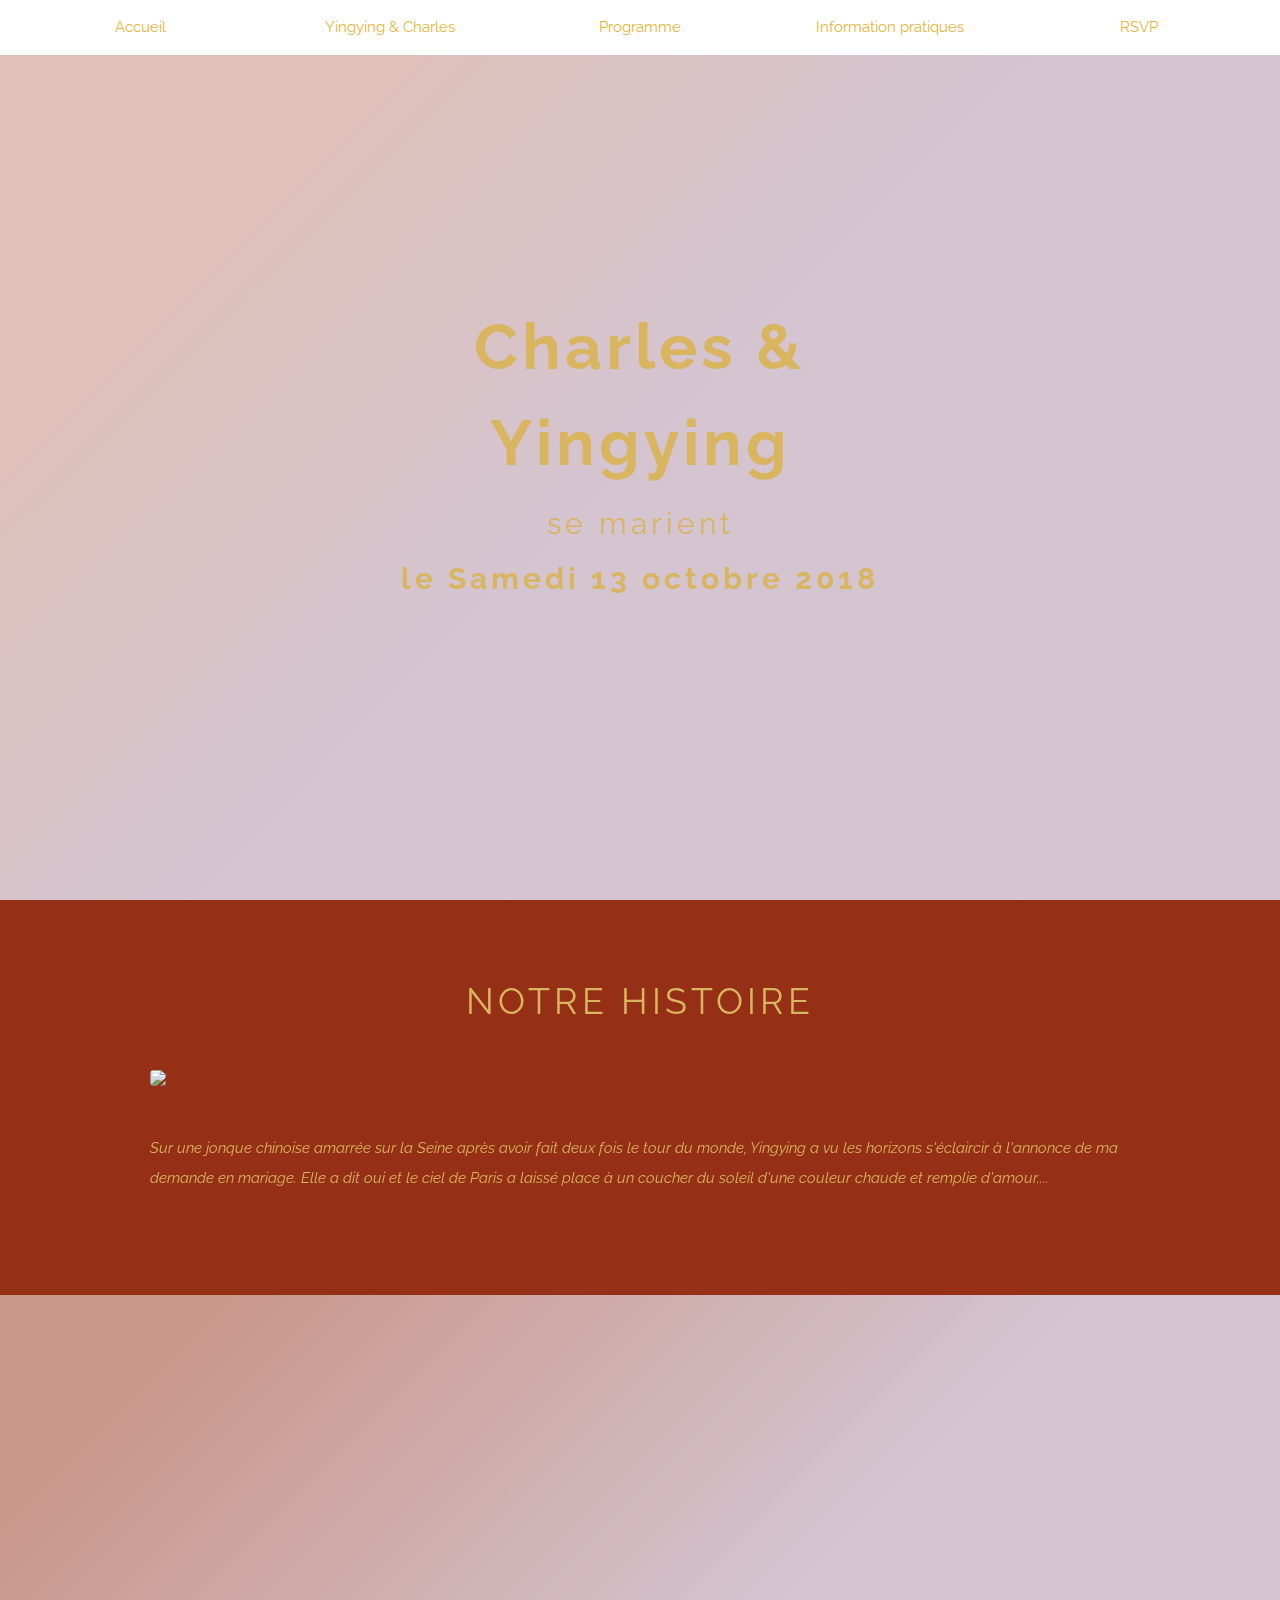
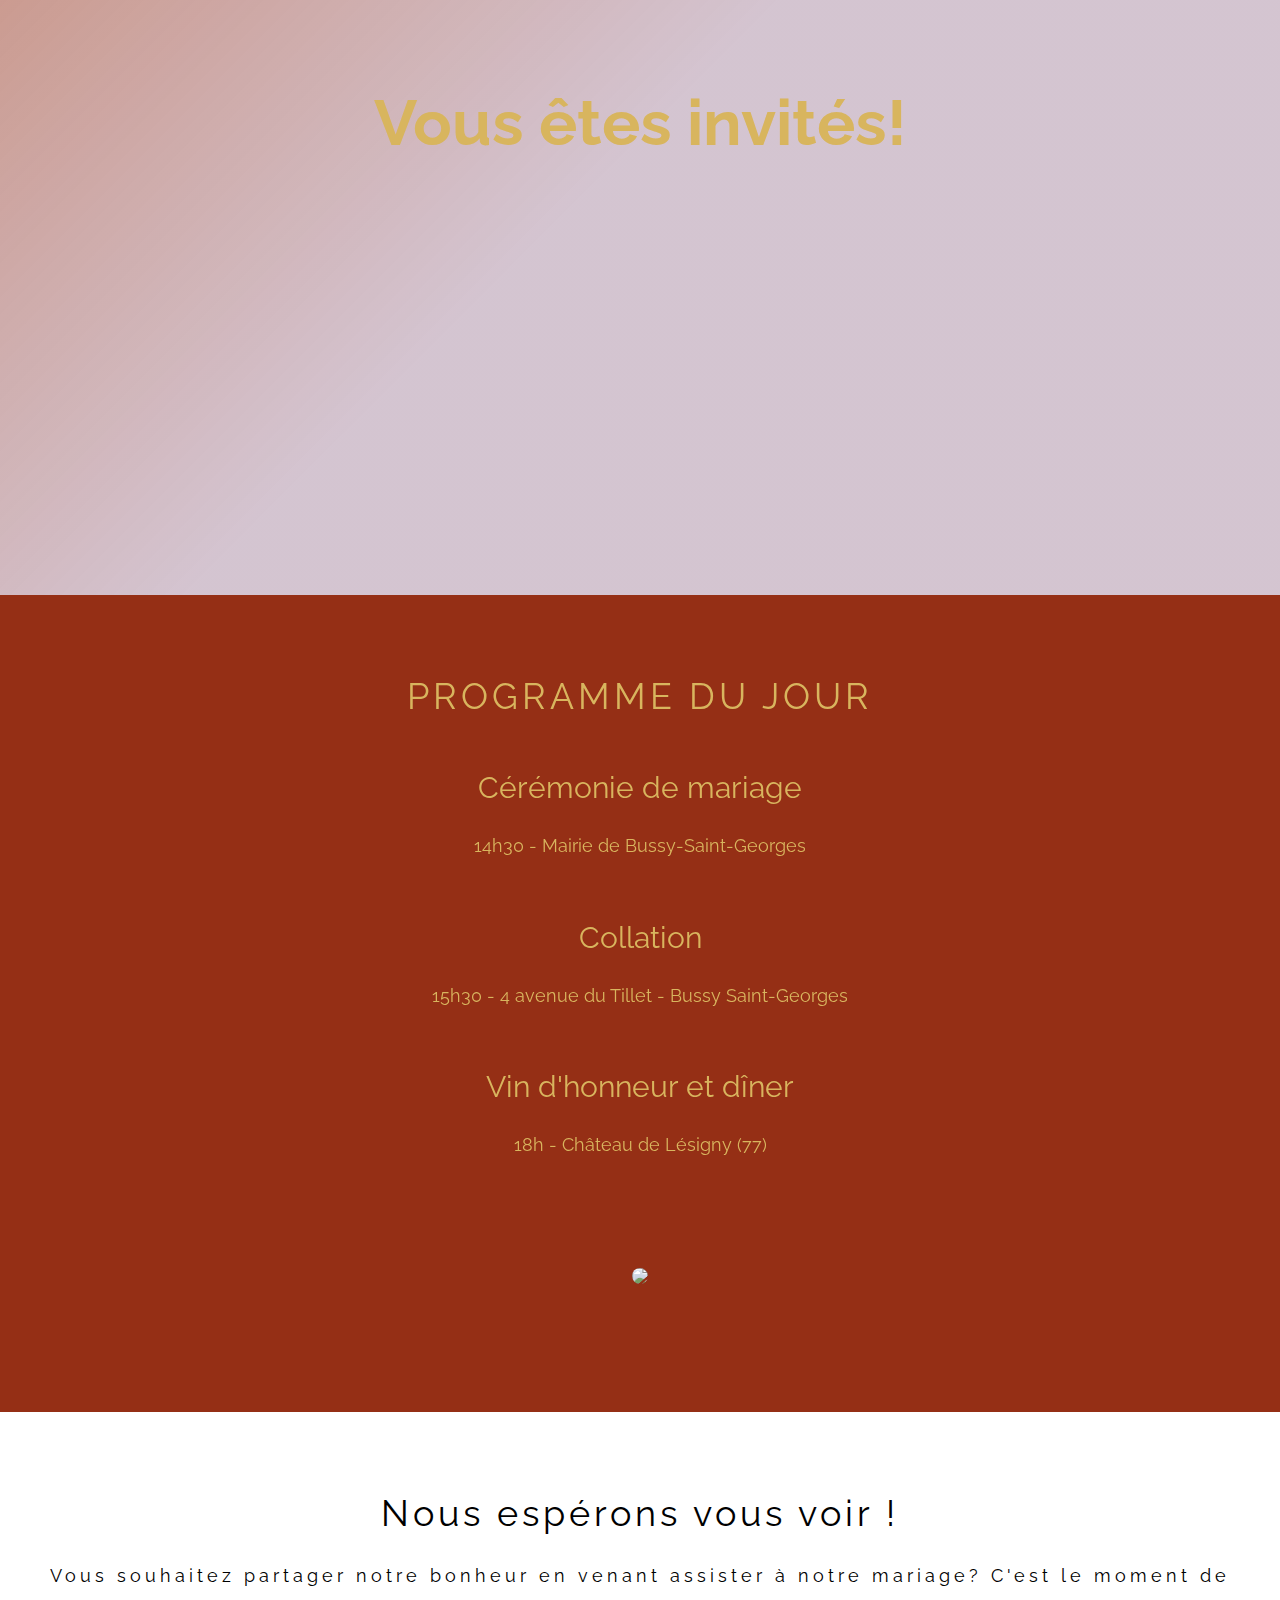
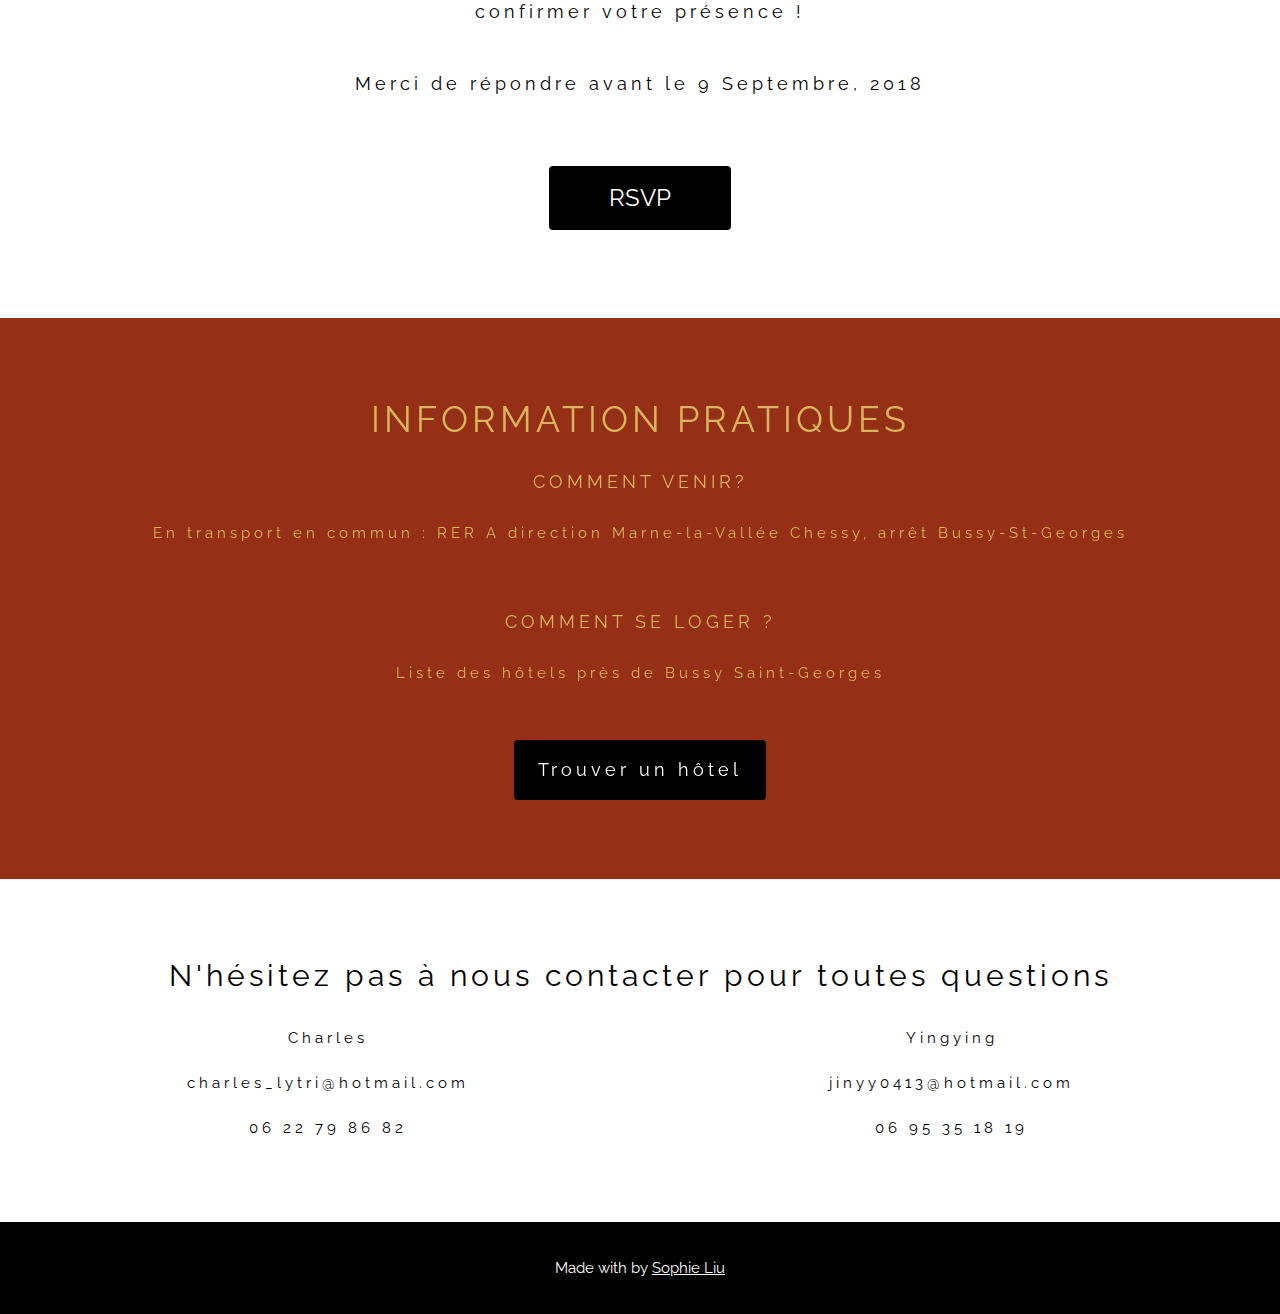
==== commit a398b893: "added other colors" ====
--- a/index.html
+++ b/index.html
@@ -15,8 +15,8 @@
     background-position: center;
     background-size: cover;
 }
-.bgimg {background-image: linear-gradient(-225deg, rgba(0,101,168,0.6) 50%, rgba(0,36,61,0.6) 100%),url("./images/wed19.jpg")}
-.bgimg2 {background-image: linear-gradient(-225deg, rgba(0,101,168,0.6) 50%, rgba(0,36,61,0.6) 100%),url("./images/wed11.jpg")}
+.bgimg {background-image: linear-gradient(-225deg, rgba(184, 38, 1, 0.3) 20%, rgba(129, 55, 114, 0.3) 50%),url("./images/wed19.jpg")}
+.bgimg2 {background-image: linear-gradient(-225deg, rgba(184, 38, 1, 0.5) 10%, rgba(129, 55, 114, 0.3) 50%),url("./images/wed11.jpg")}
 </style>
 <body>
 
@@ -31,7 +31,7 @@
 
 <!-- Navbar (sticky top) -->
 <div class="w3-top w3-hide-small">
-  <div class="w3-bar w3-white w3-center w3-padding w3-opacity-min w3-hover-opacity-off">
+  <div class="w3-text-yellow w3-bar w3-white w3-center w3-padding w3-opacity-min w3-hover-opacity-off">
     <a href="#home" style="width:20%" class="w3-bar-item w3-button">Accueil</a>
     <a href="#us" style="width:20%" class="w3-bar-item w3-button">Yingying & Charles</a>
     <a href="#wedding" style="width:20%" class="w3-bar-item w3-button">Programme</a>
@@ -41,7 +41,7 @@
 </div>
 
 <!-- About  -->
-<div class="w3-container w3-padding-64 w3-pale-red w3-text-yellow" id="us">
+<div class="w3-container w3-padding-64 w3-pale-red w3-text-yellow w3-grayscale-min" id="us">
   <div class="w3-content">
     <h1 class="w3-center w3-wide">NOTRE HISTOIRE</h1>
     <img class="w3-round w3-grayscale-min" src="./images/yinyin.jpg" style="width:100%;margin:32px 0">
@@ -54,14 +54,14 @@
 <!-- Background photo -->
 <div class="w3-display-container bgimg2 w3-grayscale-min">
   <div class="w3-display-middle w3-text-yellow w3-center">
-    <h1 class="w3-jumbo"> Vous êtes invités! </h1><br><br>
+    <h1 class="w3-jumbo"> <strong>Vous êtes invités! </strong></h1><br><br>
    <!--  <h2> <br> <br> <br> <br>
     à vous joindre à nous pour ce merveilleux moment</h2> -->
   </div>
 </div>
 
 <!-- Wedding information -->
-<div class="w3-container w3-padding-64 w3-pale-red w3-center w3-text-yellow" id="wedding">
+<div class="w3-container w3-padding-64 w3-pale-red w3-center w3-text-yellow w3-grayscale-min" id="wedding">
   <div class="w3-content">
     <h1 class="w3-wide">PROGRAMME DU JOUR</h1>
 
@@ -118,7 +118,7 @@
 
 
 <!-- Information pratique section -->
-<div class="w3-text-yellow w3-container w3-padding-64 w3-center w3-wide w3-pale-red" id="info">
+<div class="w3-text-yellow w3-container w3-padding-64 w3-center w3-wide w3-pale-red w3-grayscale-min" id="info">
   <h1>INFORMATION PRATIQUES</h1>
   <p class="w3-large">COMMENT VENIR?</p>
   <p> En transport en commun : RER A direction Marne-la-Vallée Chessy, arrêt Bussy-St-Georges </p>
--- a/style.css
+++ b/style.css
@@ -142,7 +142,7 @@
 .w3-padding-32{padding-top:32px!important;padding-bottom:32px!important}.w3-padding-48{padding-top:48px!important;padding-bottom:48px!important}
 .w3-padding-64{padding-top:64px!important;padding-bottom:64px!important}
 .w3-left{float:left!important}.w3-right{float:right!important}
-.w3-button:hover{color:#000!important;background-color:#ccc!important; transition: 0.5s}
+.w3-button:hover{color:white!important;background-color:#B02601!important; transition: 0.5s}
 .w3-transparent,.w3-hover-none:hover{background-color:transparent!important}
 .w3-hover-none:hover{box-shadow:none!important}
 /* Colors */
@@ -172,7 +172,7 @@
 .w3-grey,.w3-hover-grey:hover,.w3-gray,.w3-hover-gray:hover{color:#000!important;background-color:#9e9e9e!important}
 .w3-light-grey,.w3-hover-light-grey:hover,.w3-light-gray,.w3-hover-light-gray:hover{color:#000!important;background-color:#f1f1f1!important}
 .w3-dark-grey,.w3-hover-dark-grey:hover,.w3-dark-gray,.w3-hover-dark-gray:hover{color:#fff!important;background-color:#616161!important}
-.w3-pale-red,.w3-hover-pale-red:hover{color:#000!important;background-color:#8a0c41!important}
+.w3-pale-red,.w3-hover-pale-red:hover{color:#000!important;background-color:#b82601!important}
 .w3-pale-green,.w3-hover-pale-green:hover{color:#000!important;background-color:#ddffdd!important}
 .w3-pale-yellow,.w3-hover-pale-yellow:hover{color:#000!important;background-color:#ffffcc!important}
 .w3-pale-blue,.w3-hover-pale-blue:hover{color:#000!important;background-color:#ddffff!important}
@@ -196,7 +196,7 @@
 .w3-text-red,.w3-hover-text-red:hover{color:#f44336!important}
 .w3-text-sand,.w3-hover-text-sand:hover{color:#fdf5e6!important}
 .w3-text-teal,.w3-hover-text-teal:hover{color:#009688!important}
-.w3-text-yellow,.w3-hover-text-yellow:hover{color:#efc20e!important}
+.w3-text-yellow,.w3-hover-text-yellow:hover{color:#E7B439!important}
 .w3-text-white,.w3-hover-text-white:hover{color:#fff!important}
 .w3-text-black,.w3-hover-text-black:hover{color:#000!important}
 .w3-text-grey,.w3-hover-text-grey:hover,.w3-text-gray,.w3-hover-text-gray:hover{color:#757575!important}
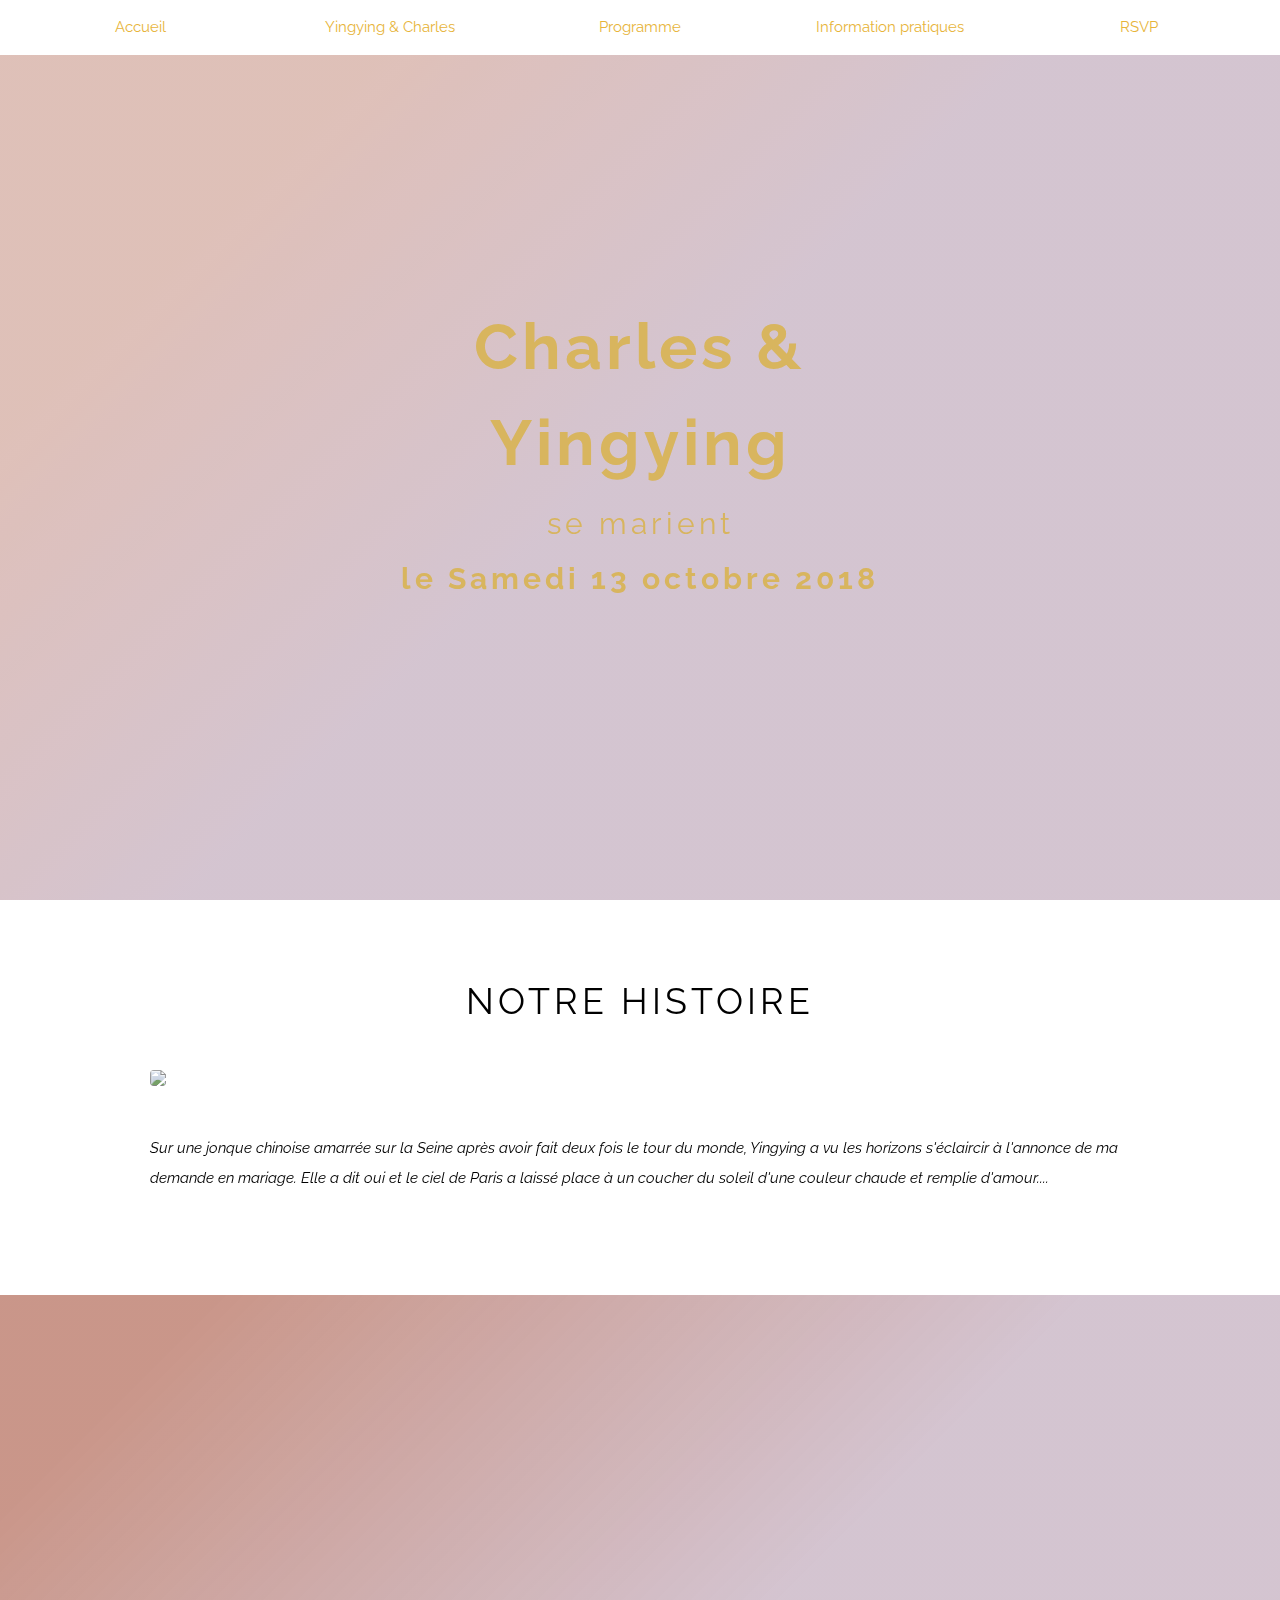
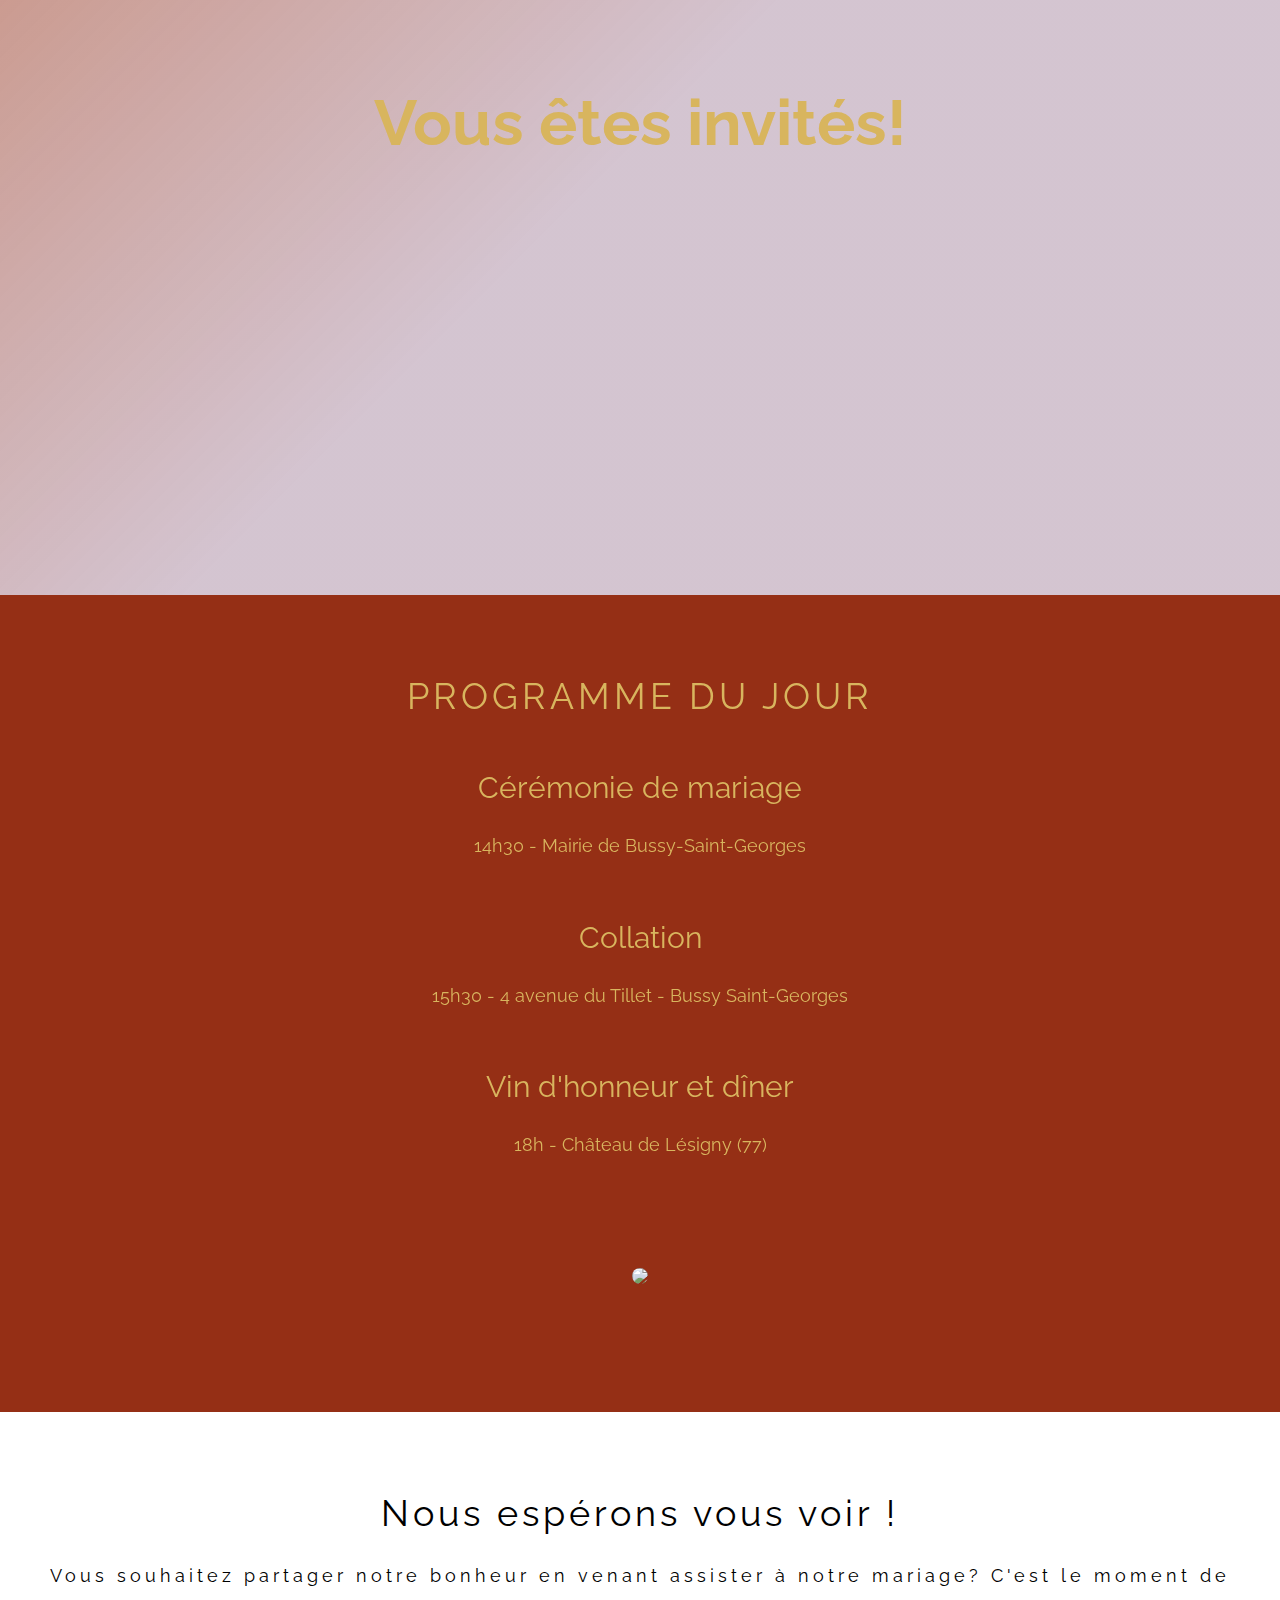
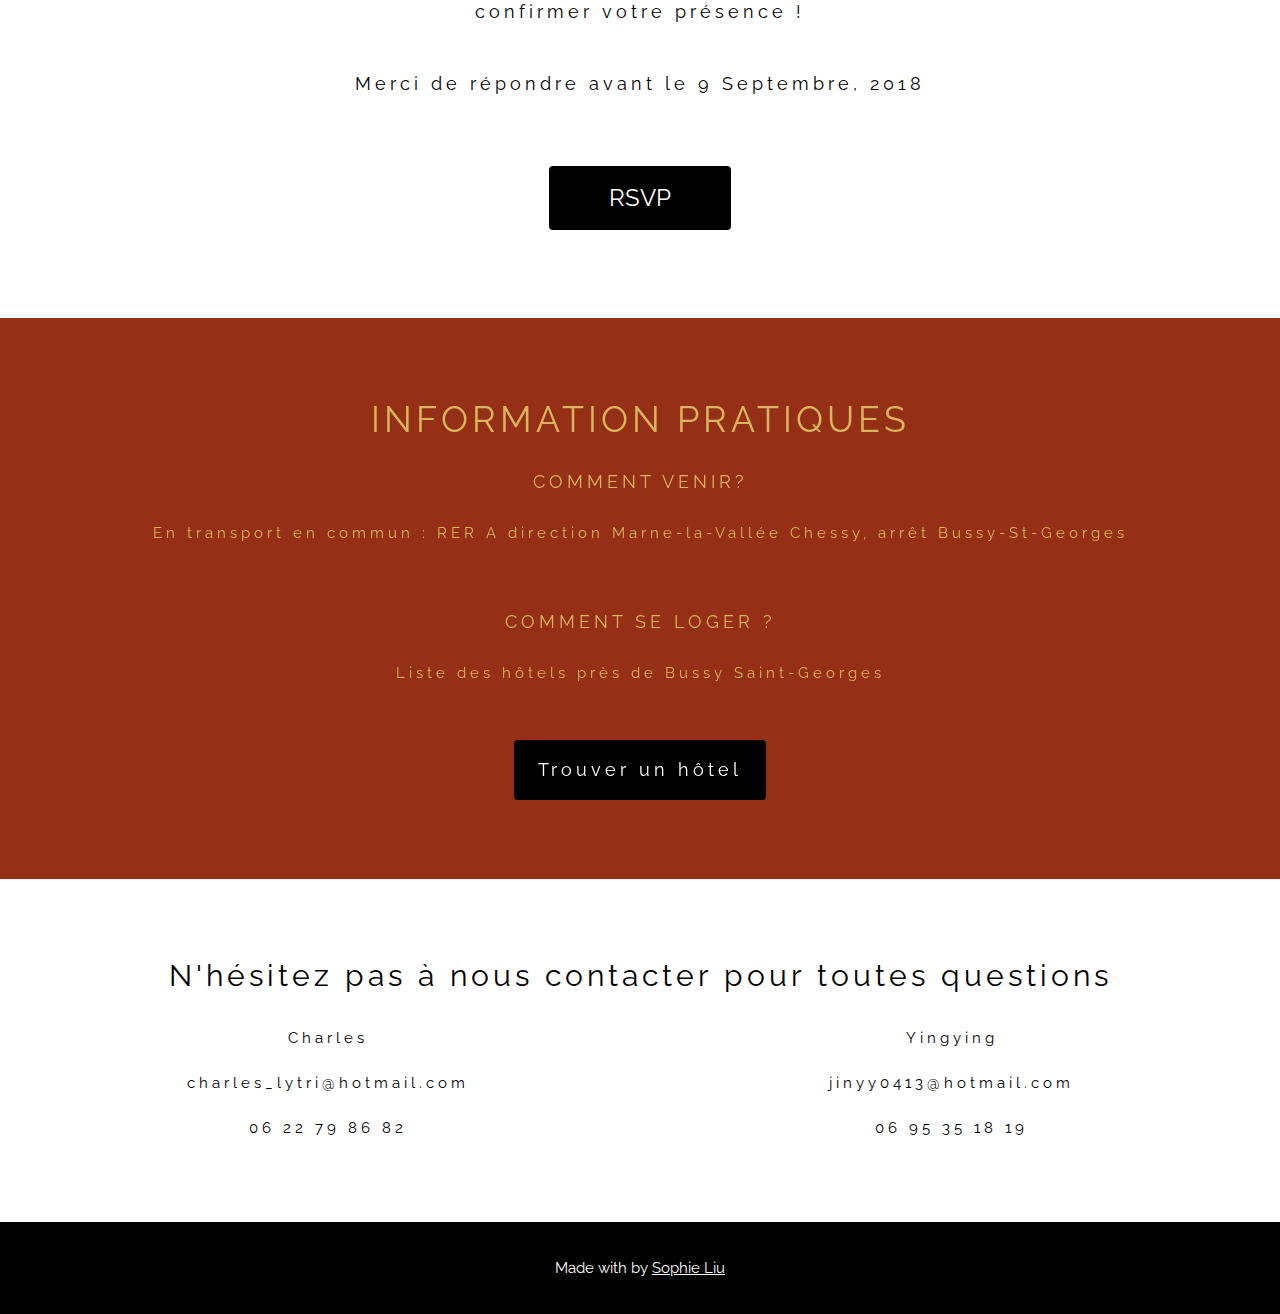
==== commit 33381231: "changed background color of first div" ====
--- a/index.html
+++ b/index.html
@@ -41,7 +41,7 @@
 </div>
 
 <!-- About  -->
-<div class="w3-container w3-padding-64 w3-pale-red w3-text-yellow w3-grayscale-min" id="us">
+<div class="w3-container w3-padding-64 w3-white w3-text-black w3-grayscale-min" id="us">
   <div class="w3-content">
     <h1 class="w3-center w3-wide">NOTRE HISTOIRE</h1>
     <img class="w3-round w3-grayscale-min" src="./images/yinyin.jpg" style="width:100%;margin:32px 0">
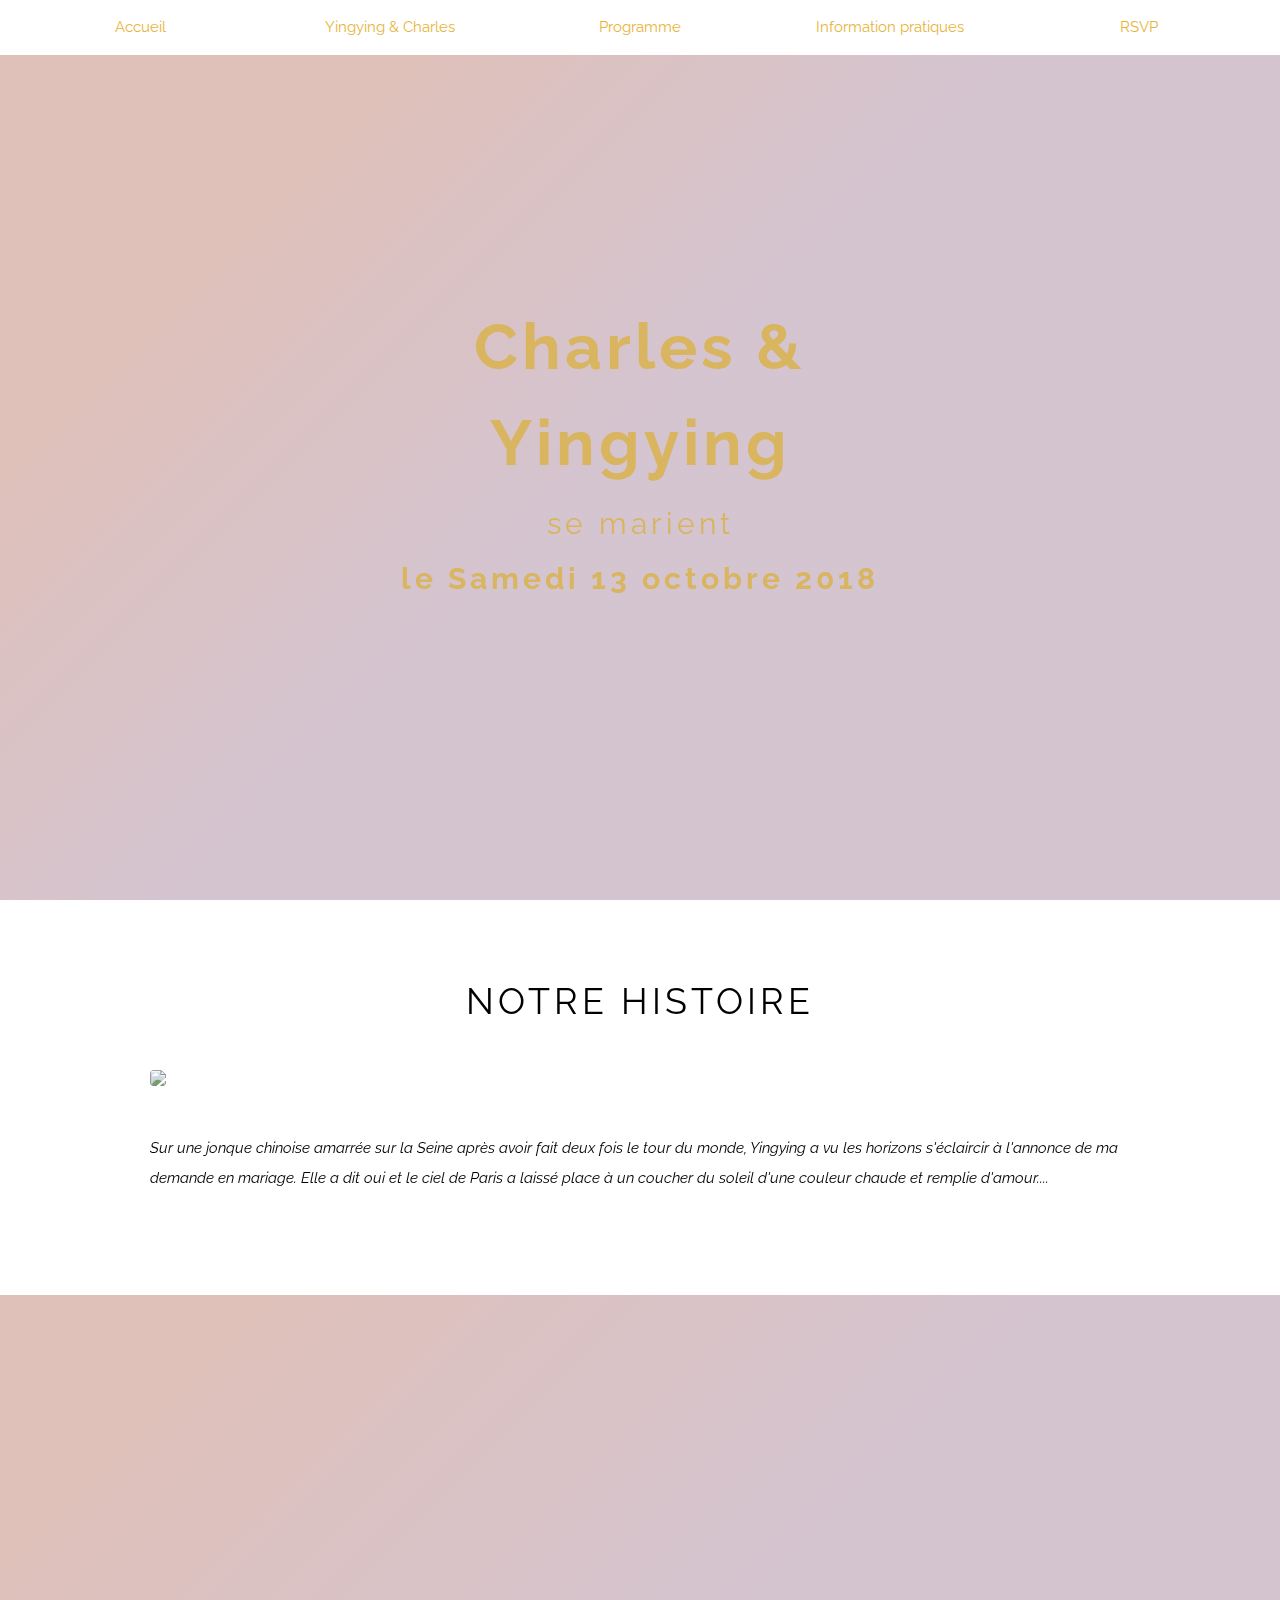
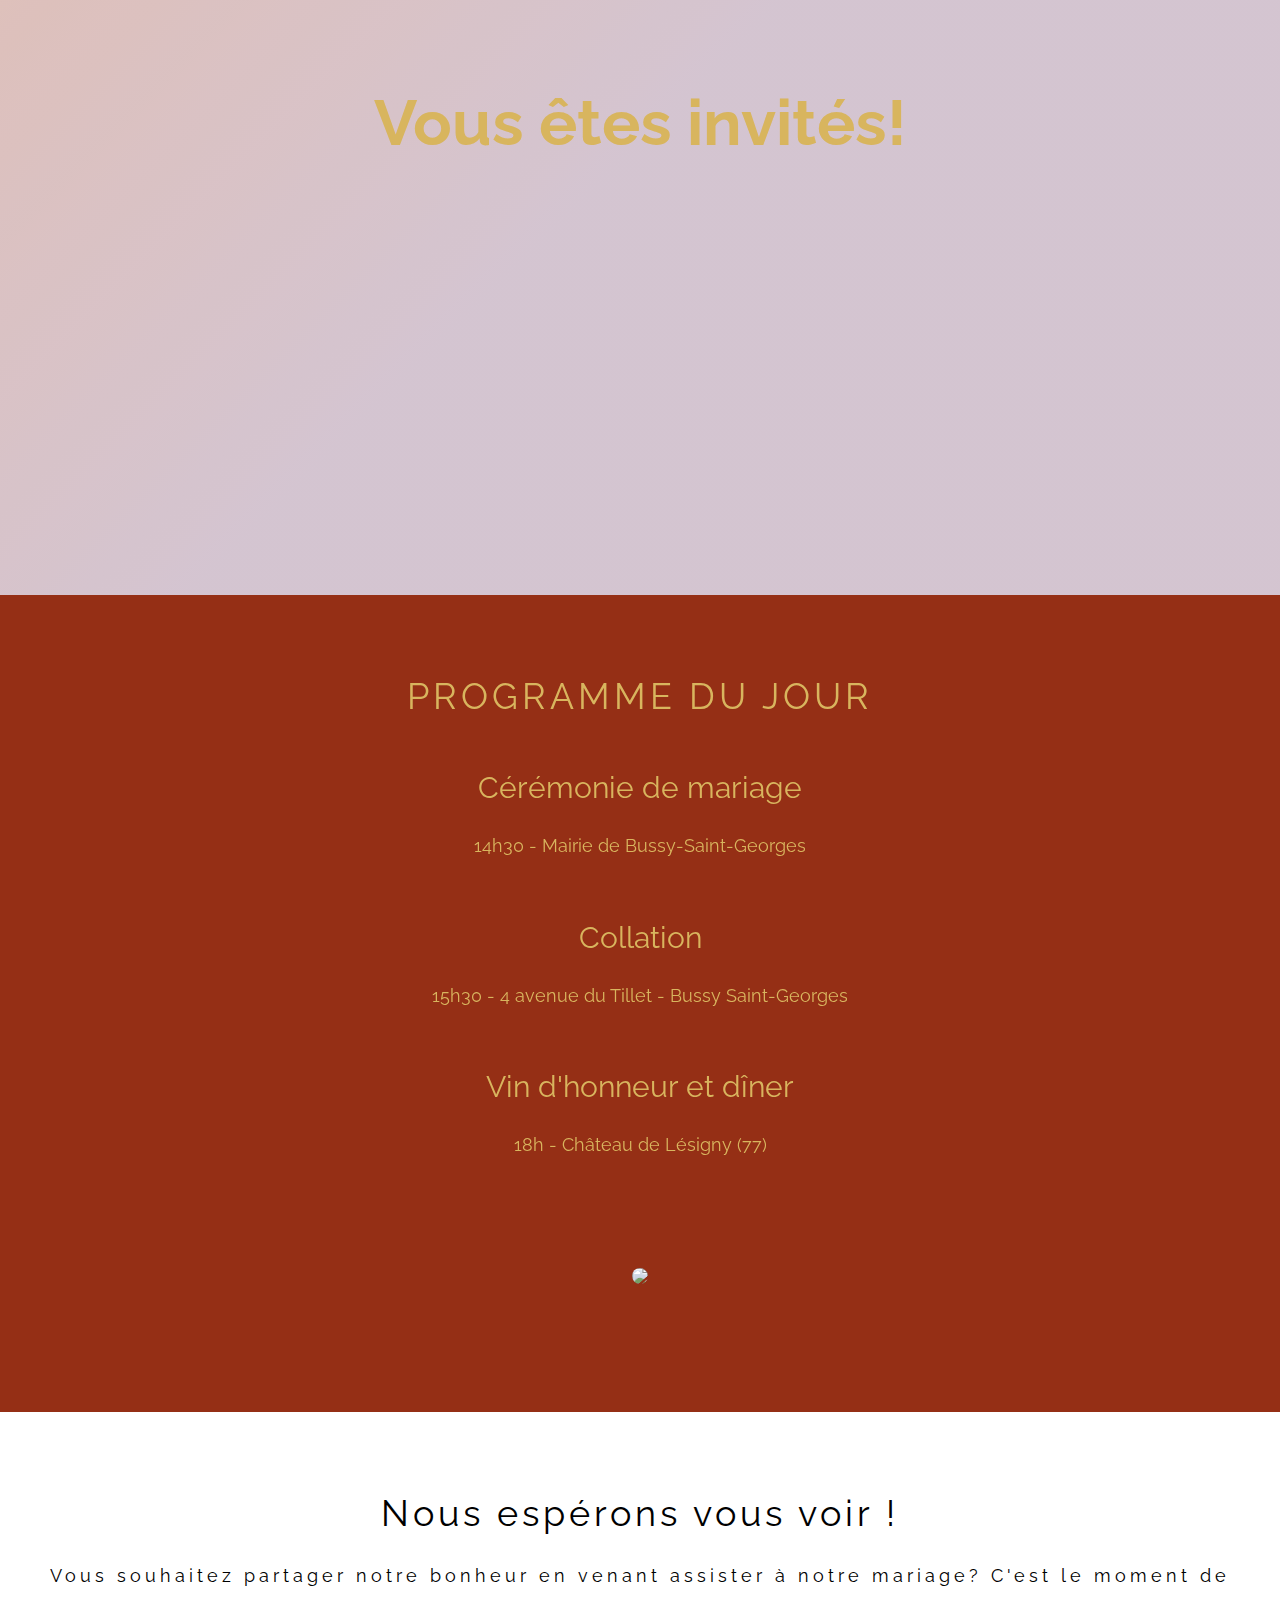
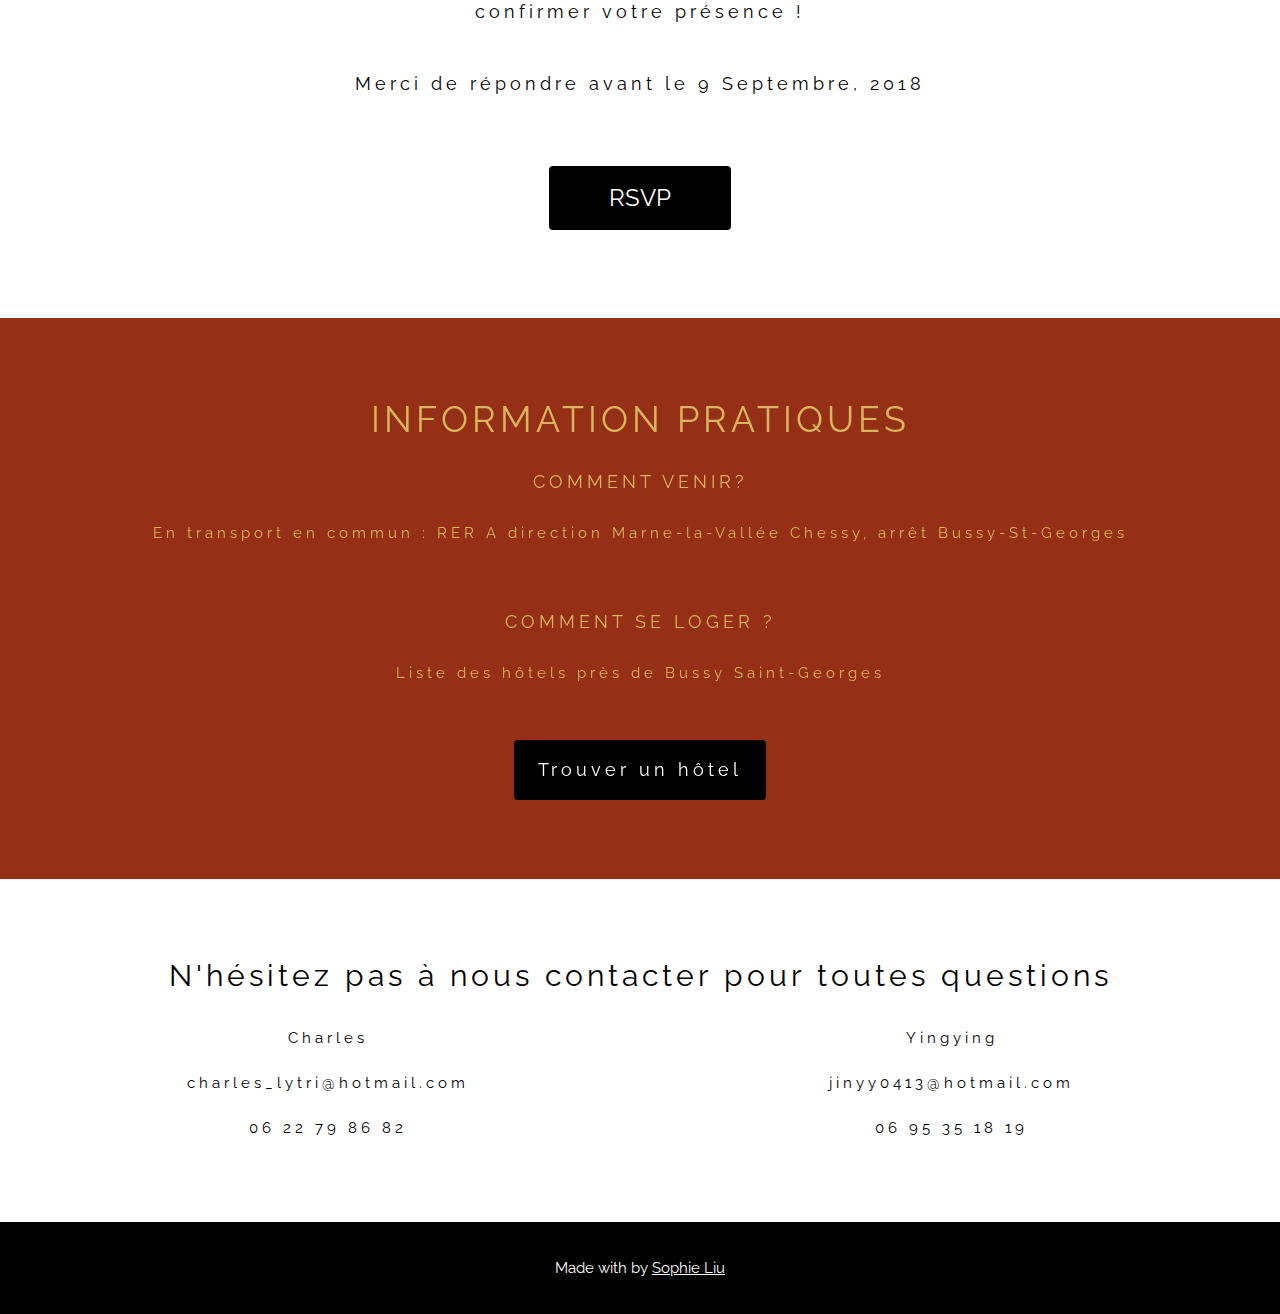
==== commit f81544f5: "added font awesome" ====
--- a/index.html
+++ b/index.html
@@ -16,7 +16,7 @@
     background-size: cover;
 }
 .bgimg {background-image: linear-gradient(-225deg, rgba(184, 38, 1, 0.3) 20%, rgba(129, 55, 114, 0.3) 50%),url("./images/wed19.jpg")}
-.bgimg2 {background-image: linear-gradient(-225deg, rgba(184, 38, 1, 0.5) 10%, rgba(129, 55, 114, 0.3) 50%),url("./images/wed11.jpg")}
+.bgimg2 {background-image: linear-gradient(-225deg, rgba(184, 38, 1, 0.3) 10%, rgba(129, 55, 114, 0.3) 50%),url("./images/wed11.jpg")}
 </style>
 <body>
 
@@ -90,7 +90,7 @@
   <p class="w3-large">Vous souhaitez partager notre bonheur en venant assister à notre mariage? C'est le moment de confirmer votre présence !
     <br> <br>Merci de répondre avant le 9 Septembre, 2018</p> <br>
   <p class="w3-xlarge">
-    <button onclick="document.getElementById('id01').style.display='block'" class="w3-black w3-button w3-round  w3-hover-opacity-off" style="padding:8px 60px">RSVP</button>
+    <button onclick="document.getElementById('id01').style.display='block'" class="w3-black w3-button w3-round  w3-hover-opacity-off" style="padding:8px 60px">RSVP  <i class="far fa-envelope-open"></i></button>
   </p>
 </div>
 
@@ -121,13 +121,13 @@
 <div class="w3-text-yellow w3-container w3-padding-64 w3-center w3-wide w3-pale-red w3-grayscale-min" id="info">
   <h1>INFORMATION PRATIQUES</h1>
   <p class="w3-large">COMMENT VENIR?</p>
-  <p> En transport en commun : RER A direction Marne-la-Vallée Chessy, arrêt Bussy-St-Georges </p>
+  <p> <i class="fas fa-directions"></i> En transport en commun : RER A direction Marne-la-Vallée Chessy, arrêt Bussy-St-Georges </p>
   <!-- <p> Le chateau de Lésigny est à 15 min en voiture depuis Bussy-Saint-Georges </p> -->
   <br>
   <p class="w3-large">COMMENT SE LOGER ?</p>
   <p>Liste des hôtels près de Bussy Saint-Georges</p>
   <br>
-   <p class="w3-center"><a href="https://www.google.fr/maps/search/h%C3%B4tel/@48.841905,2.705304,14z/data=!4m4!2m3!5m2!5m1!1s2018-10-12?hl=fr" class="w3-button w3-black w3-round w3-padding-large w3-large">Trouver un hôtel</a></p>
+   <p class="w3-center"><a href="https://www.google.fr/maps/search/h%C3%B4tel/@48.841905,2.705304,14z/data=!4m4!2m3!5m2!5m1!1s2018-10-12?hl=fr" class="w3-button w3-black w3-round w3-padding-large w3-large">Trouver un hôtel <i class="fas fa-home"></i></a></p>
 </div>
 
 
@@ -136,12 +136,12 @@
   <h2>N'hésitez pas à nous contacter pour toutes questions</h2>
   <!-- <div class="w3-row"> -->
     <div class="w3-half">
-      <p>Charles</p>
+      <p>Charles <i class="fas fa-heart"></i></p>
       <p> charles_lytri@hotmail.com</p>
       <p>06 22 79 86 82</p>
     </div>
     <div class="w3-half">
-      <p>Yingying</p>
+      <p>Yingying <i class="fas fa-heart"></i></p>
       <p>jinyy0413@hotmail.com</p>
       <p>06 95 35 18 19</p>
     </div>
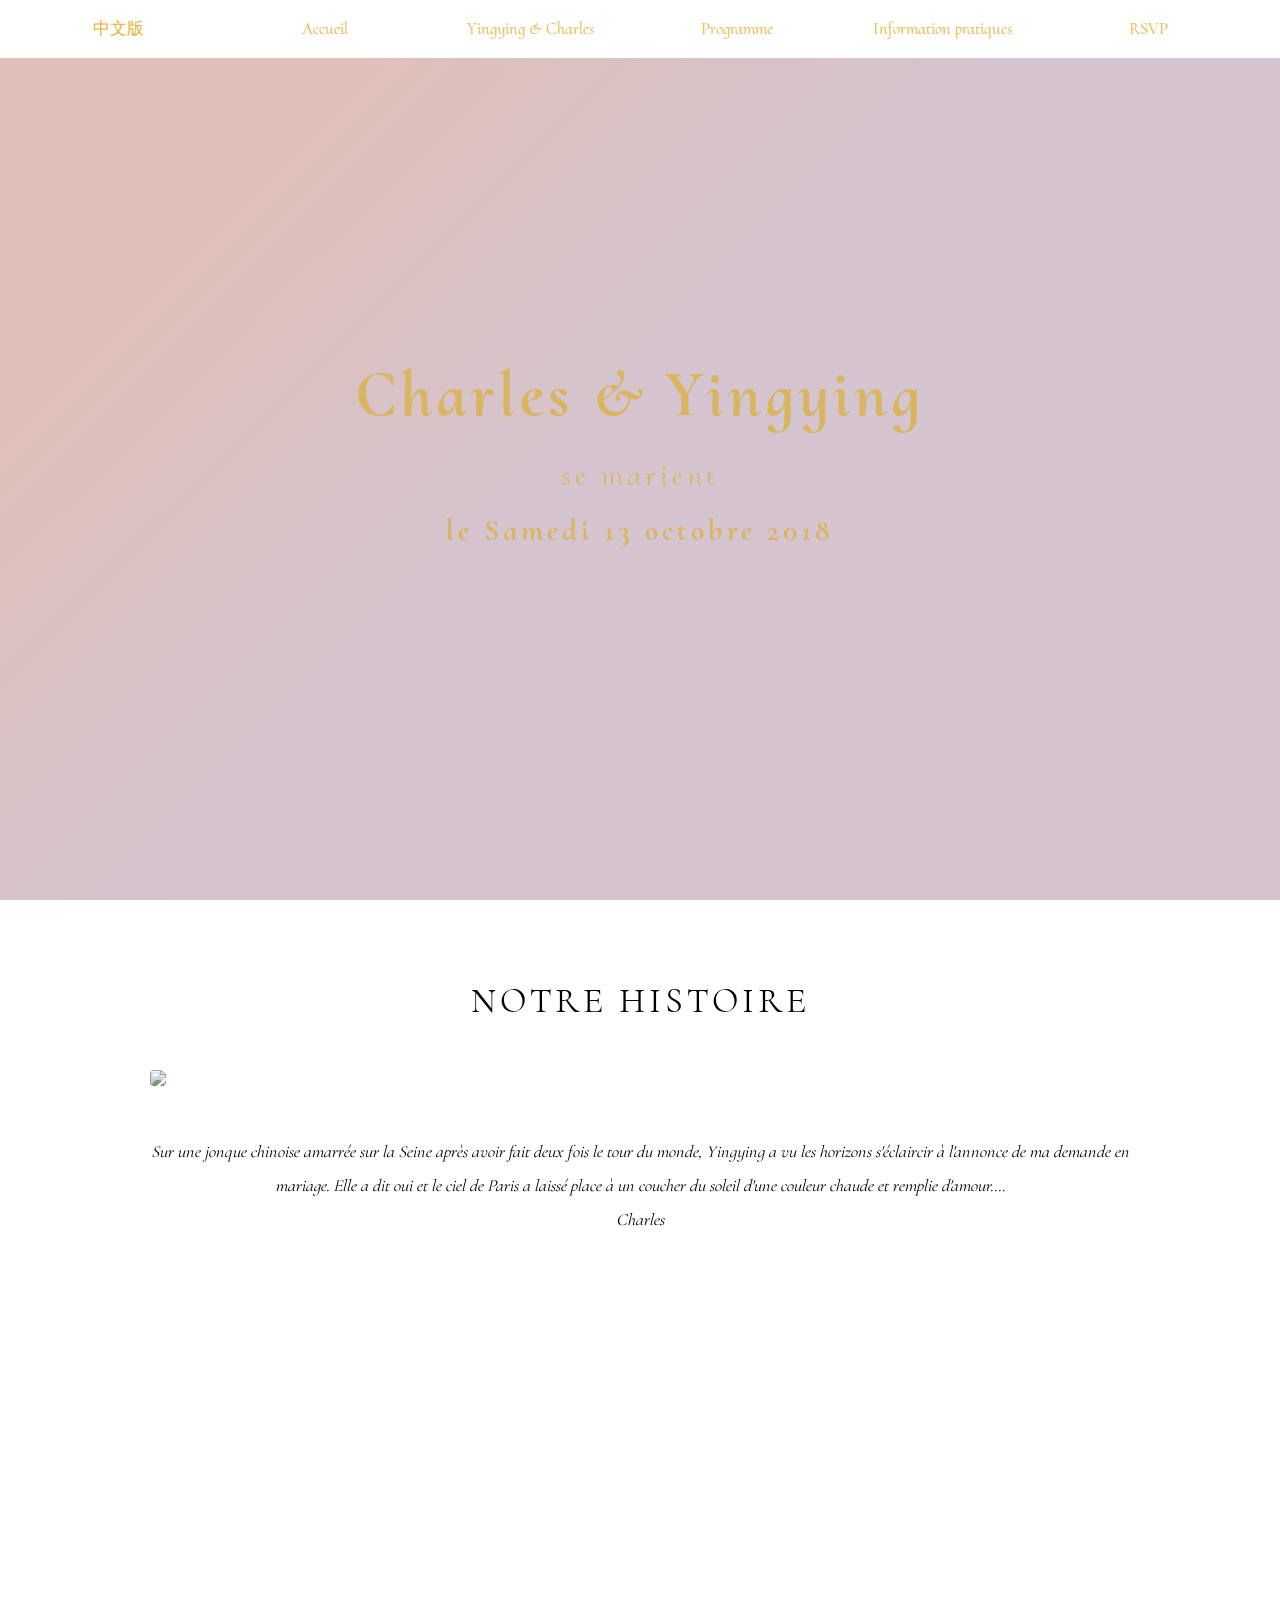
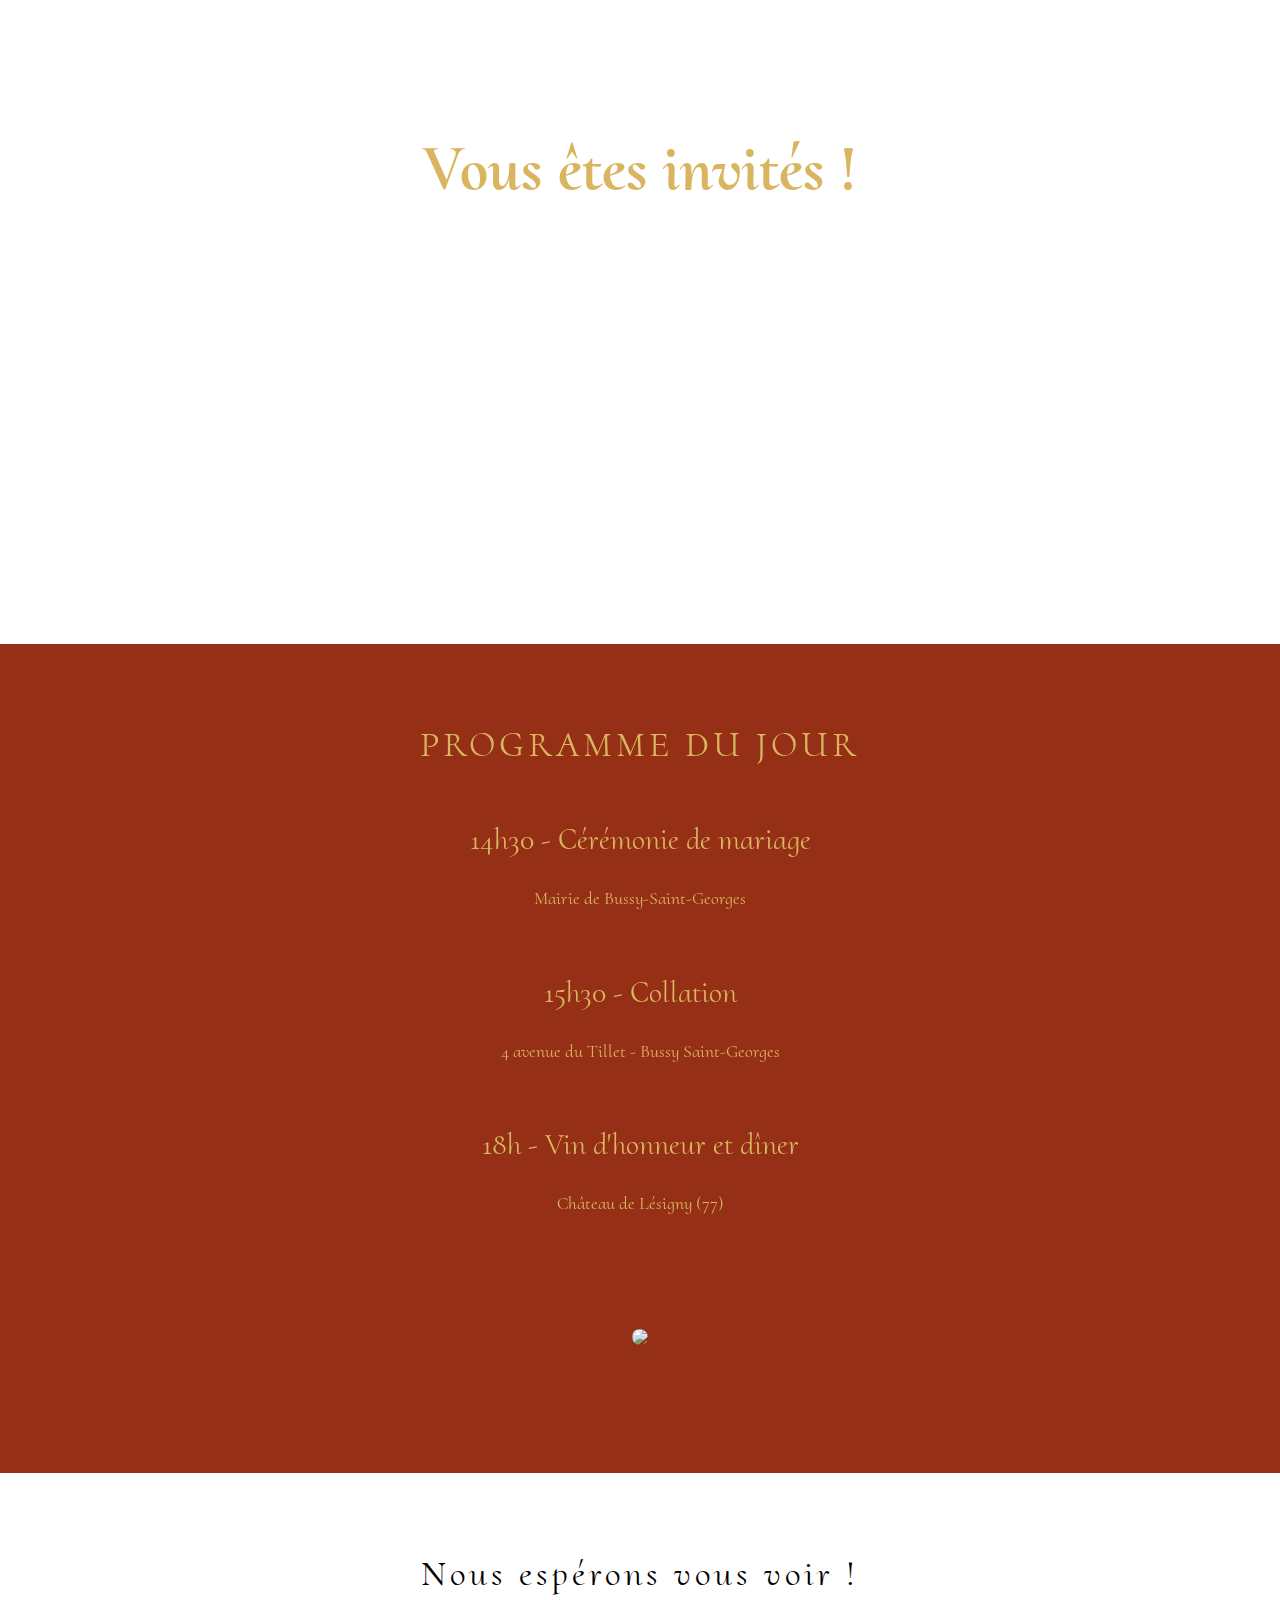
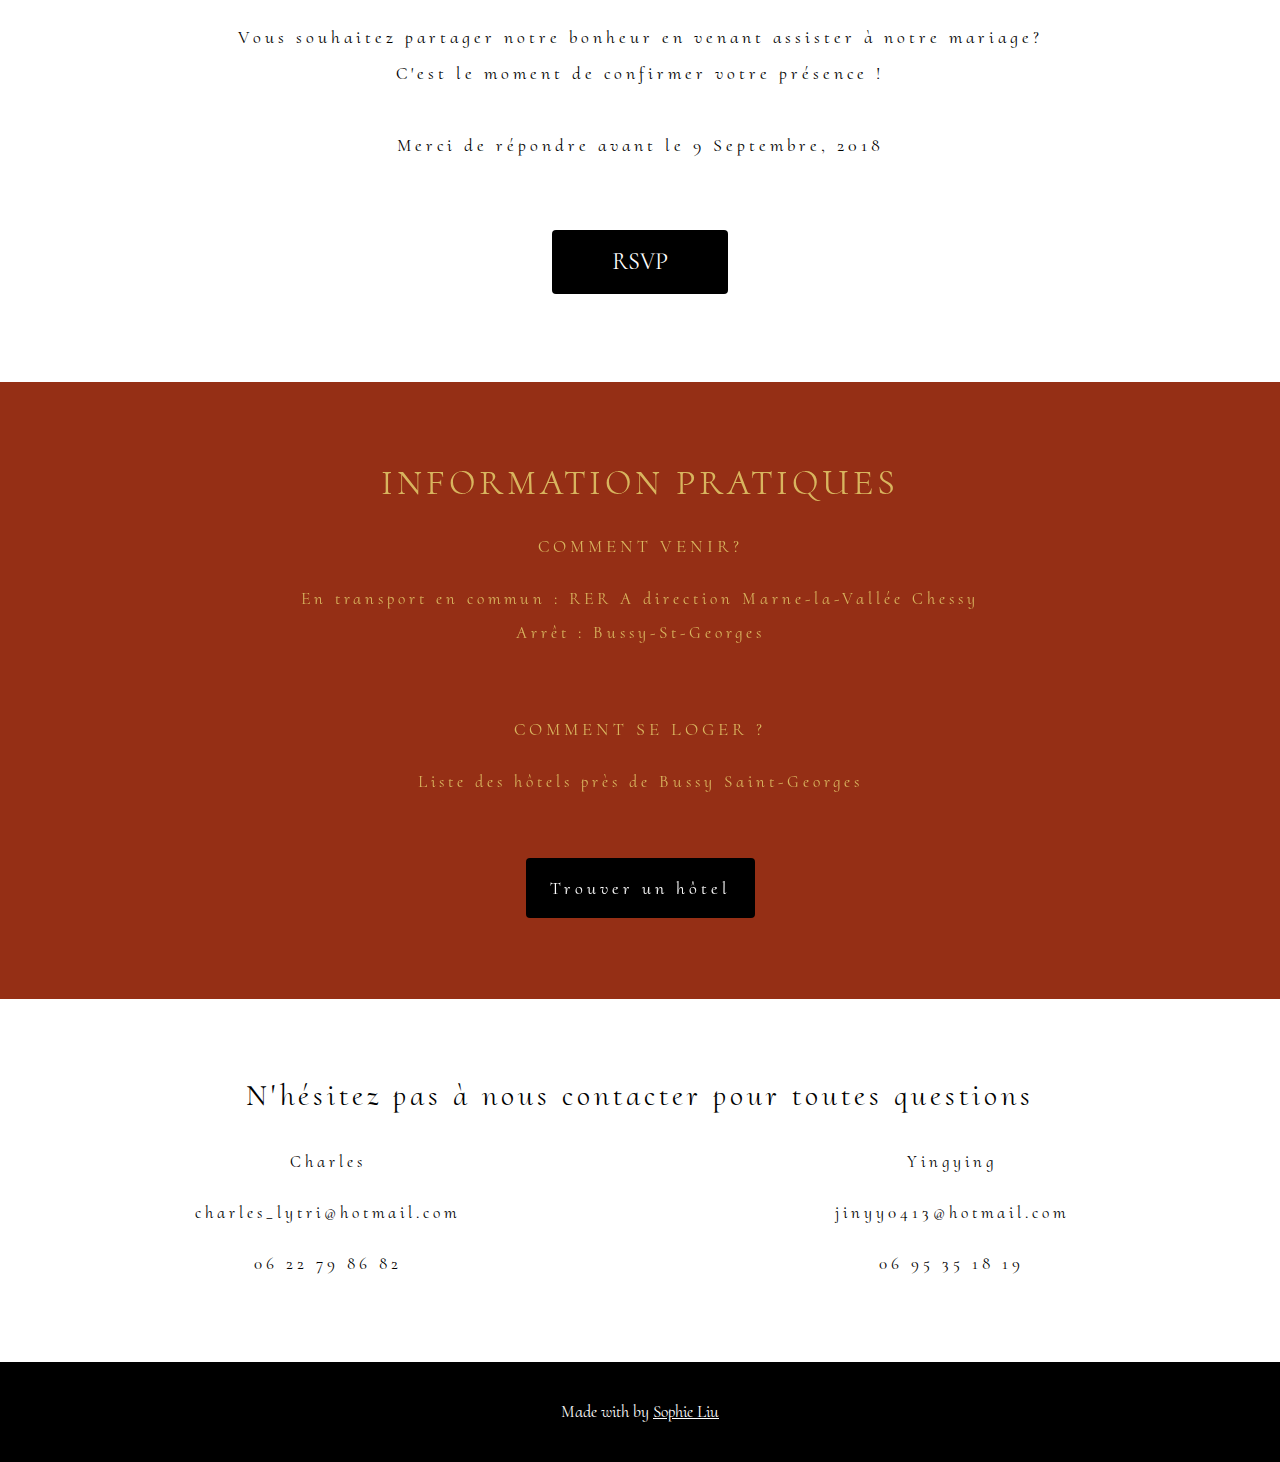
==== commit 8e091d54: "improve design" ====
--- a/index.html
+++ b/index.html
@@ -1,13 +1,14 @@
 <!DOCTYPE html>
 <html>
+<meta charset="UTF-8">
 <title>Charles & Yingying</title>
-<meta charset="UTF-8">
 <meta name="viewport" content="width=device-width, initial-scale=1">
 <link rel="stylesheet" href="style.css">
 <link rel="stylesheet" href="https://fonts.googleapis.com/css?family=Raleway">
 <link rel="stylesheet" href="https://use.fontawesome.com/releases/v5.2.0/css/all.css" integrity="sha384-hWVjflwFxL6sNzntih27bfxkr27PmbbK/iSvJ+a4+0owXq79v+lsFkW54bOGbiDQ" crossorigin="anonymous">
+ <link href="https://fonts.googleapis.com/css?family=Cormorant+Upright:400,700" rel="stylesheet">
 <style>
-body,h1,h2{font-family: "Raleway", sans-serif}
+body,h1,h2{font-family: 'Cormorant Upright', serif;}
 body, html {height: 100%}
 p {line-height: 2}
 .bgimg, .bgimg2 {
@@ -15,8 +16,8 @@
     background-position: center;
     background-size: cover;
 }
-.bgimg {background-image: linear-gradient(-225deg, rgba(184, 38, 1, 0.3) 20%, rgba(129, 55, 114, 0.3) 50%),url("./images/wed19.jpg")}
-.bgimg2 {background-image: linear-gradient(-225deg, rgba(184, 38, 1, 0.3) 10%, rgba(129, 55, 114, 0.3) 50%),url("./images/wed11.jpg")}
+.bgimg {background-image: linear-gradient(-225deg, rgba(184, 38, 1, 0.3) 20%, rgba(129, 55, 114, 0.3) 50%),url("./images/wed19.jpg"); background-attachment: fixed;-webkit-animation-duration: 3s;-webkit-animation-name: slideinbottom;}
+.bgimg2 {background-image: linear-gradient(-225deg, rgba(184, 38, 1, 0.3) 10%, rgba(129, 55, 114, 0.3) 50%),url("./images/_DSC8029.jpg"); background-attachment: fixed;}
 </style>
 <body>
 
@@ -32,11 +33,12 @@
 <!-- Navbar (sticky top) -->
 <div class="w3-top w3-hide-small">
   <div class="w3-text-yellow w3-bar w3-white w3-center w3-padding w3-opacity-min w3-hover-opacity-off">
-    <a href="#home" style="width:20%" class="w3-bar-item w3-button">Accueil</a>
-    <a href="#us" style="width:20%" class="w3-bar-item w3-button">Yingying & Charles</a>
-    <a href="#wedding" style="width:20%" class="w3-bar-item w3-button">Programme</a>
-    <a href="#info" style="width:20%" class="w3-bar-item w3-button">Information pratiques</a>
-    <a href="#rsvp" style="width:20%" class="w3-bar-item w3-button w3-hover-black">RSVP</a>
+    <a href="./index_ch.html" style="width:16.5%" class="w3-bar-item w3-button">中文版</a>
+    <a href="#home" style="width:16.5%" class="w3-bar-item w3-button">Accueil</a>
+    <a href="#us" style="width:16.5%" class="w3-bar-item w3-button">Yingying & Charles</a>
+    <a href="#wedding" style="width:16.5%" class="w3-bar-item w3-button">Programme</a>
+    <a href="#info" style="width:16.5%" class="w3-bar-item w3-button">Information pratiques</a>
+    <a href="#rsvp" style="width:16.5%" class="w3-bar-item w3-button w3-hover-black">RSVP</a>
   </div>
 </div>
 
@@ -44,8 +46,9 @@
 <div class="w3-container w3-padding-64 w3-white w3-text-black w3-grayscale-min" id="us">
   <div class="w3-content">
     <h1 class="w3-center w3-wide">NOTRE HISTOIRE</h1>
-    <img class="w3-round w3-grayscale-min" src="./images/yinyin.jpg" style="width:100%;margin:32px 0">
-    <p><i>Sur une jonque chinoise amarrée sur la Seine après avoir fait deux fois le tour du monde, Yingying a vu les horizons s'éclaircir à l'annonce de ma demande en mariage. Elle a dit oui et le ciel de Paris a laissé place à un coucher du soleil d'une couleur chaude et remplie d'amour....</i>
+    <img class="w3-round w3-grayscale-min" src="./images/_DSC7886.jpg" style="width:100%;margin:32px 0">
+    <p class="w3-center"><i>Sur une jonque chinoise amarrée sur la Seine après avoir fait deux fois le tour du monde, Yingying a vu les horizons s'éclaircir à l'annonce de ma demande en mariage. Elle a dit oui et le ciel de Paris a laissé place à un coucher du soleil d'une couleur chaude et remplie d'amour....
+      <br>Charles</i>
     </p><br>
 
   </div>
@@ -54,7 +57,7 @@
 <!-- Background photo -->
 <div class="w3-display-container bgimg2 w3-grayscale-min">
   <div class="w3-display-middle w3-text-yellow w3-center">
-    <h1 class="w3-jumbo"> <strong>Vous êtes invités! </strong></h1><br><br>
+    <h1 class="w3-jumbo"> <strong>Vous êtes invités !</strong></h1><br><br>
    <!--  <h2> <br> <br> <br> <br>
     à vous joindre à nous pour ce merveilleux moment</h2> -->
   </div>
@@ -67,17 +70,17 @@
 
 <br>
 
-      <h2>Cérémonie de mariage</h2>
-      <p class="w3-large">14h30 - Mairie de Bussy-Saint-Georges</p>
+      <h2>14h30 - Cérémonie de mariage</h2>
+      <p class="w3-large"><i class="fas fa-map-marker-alt"></i> Mairie de Bussy-Saint-Georges</p>
       <br>
       <!-- <p>Mairie de Bussy-Saint-Georges</p> -->
 
-      <h2>Collation</h2>
-      <p class="w3-large">15h30 - 4 avenue du Tillet - Bussy Saint-Georges</p>
+      <h2>15h30 - Collation</h2>
+      <p class="w3-large"><i class="fas fa-map-marker-alt"></i> 4 avenue du Tillet - Bussy Saint-Georges</p>
       <br>
 
-      <h2>Vin d'honneur et dîner</h2>
-      <p class="w3-large">18h - Château de Lésigny (77)</p>
+      <h2>18h - Vin d'honneur et dîner</h2>
+      <p class="w3-large"><i class="fas fa-map-marker-alt"></i> Château de Lésigny (77)</p>
       <br>
 
     <img class="w3-round-large w3-grayscale-min" src="http://chateaulesigny.fr/wp-content/uploads/2018/06/Website_2-RESIZED.jpg" style="width:100%;margin:64px 0">
@@ -87,15 +90,18 @@
 <!-- RSVP section -->
 <div class="w3-container w3-padding-64 w3-center w3-wide" id="rsvp">
   <h1>Nous espérons vous voir !</h1>
-  <p class="w3-large">Vous souhaitez partager notre bonheur en venant assister à notre mariage? C'est le moment de confirmer votre présence !
+  <p class="w3-large">Vous souhaitez partager notre bonheur en venant assister à notre mariage?
+    <br>C'est le moment de confirmer votre présence !
     <br> <br>Merci de répondre avant le 9 Septembre, 2018</p> <br>
   <p class="w3-xlarge">
-    <button onclick="document.getElementById('id01').style.display='block'" class="w3-black w3-button w3-round  w3-hover-opacity-off" style="padding:8px 60px">RSVP  <i class="far fa-envelope-open"></i></button>
+    <a href="https://www.typeform.com/">
+    <button href="https://www.typeform.com/" class="w3-black w3-button w3-round  w3-hover-opacity-off" style="padding:8px 60px">RSVP  <i class="far fa-envelope-open"></i></button>
+    </a>
   </p>
 </div>
 
 <!-- RSVP modal -->
-<div id="id01" class="w3-modal">
+<!-- <div id="id01" class="w3-modal">
   <div class="w3-modal-content w3-card-4 w3-animate-zoom" style="padding:32px;max-width:600px">
     <div class="w3-container w3-white w3-center">
       <h1 class="w3-wide">Serez-vous présent?</h1>
@@ -114,14 +120,14 @@
       </div>
     </div>
   </div>
-</div>
+</div> -->
 
 
 <!-- Information pratique section -->
 <div class="w3-text-yellow w3-container w3-padding-64 w3-center w3-wide w3-pale-red w3-grayscale-min" id="info">
   <h1>INFORMATION PRATIQUES</h1>
   <p class="w3-large">COMMENT VENIR?</p>
-  <p> <i class="fas fa-directions"></i> En transport en commun : RER A direction Marne-la-Vallée Chessy, arrêt Bussy-St-Georges </p>
+  <p> <i class="fas fa-directions"></i> En transport en commun : RER A direction Marne-la-Vallée Chessy <br> Arrêt : Bussy-St-Georges </p>
   <!-- <p> Le chateau de Lésigny est à 15 min en voiture depuis Bussy-Saint-Georges </p> -->
   <br>
   <p class="w3-large">COMMENT SE LOGER ?</p>
--- a/style.css
+++ b/style.css
@@ -25,7 +25,7 @@
 ::-webkit-input-placeholder{color:inherit;opacity:0.54}
 ::-webkit-file-upload-button{-webkit-appearance:button;font:inherit}
 /* End extract */
-html,body{font-family:Verdana,sans-serif;font-size:15px;line-height:1.5}html{overflow-x:hidden}
+html,body{font-family:Verdana,sans-serif;font-size:17px;line-height:1.5}html{overflow-x:hidden}
 h1{font-size:36px}h2{font-size:30px}h3{font-size:24px}h4{font-size:20px}h5{font-size:18px}h6{font-size:16px}.w3-serif{font-family:serif}
 h1,h2,h3,h4,h5,h6{font-family:"Segoe UI",Arial,sans-serif;font-weight:400;margin:10px 0}.w3-wide{letter-spacing:4px}
 hr{border:0;border-top:1px solid #eee;margin:20px 0}
@@ -122,7 +122,7 @@
 .w3-animate-zoom {animation:animatezoom 0.6s}@keyframes animatezoom{from{transform:scale(0)} to{transform:scale(1)}}
 .w3-animate-input{transition:width 0.4s ease-in-out}.w3-animate-input:focus{width:100%!important}
 .w3-opacity,.w3-hover-opacity:hover{opacity:0.60}.w3-opacity-off,.w3-hover-opacity-off:hover{opacity:1}
-.w3-opacity-max{opacity:0.25}.w3-opacity-min{opacity:0.75}
+.w3-opacity-max{opacity:0.25}.w3-opacity-min{opacity:0.6}
 .w3-greyscale-max,.w3-grayscale-max,.w3-hover-greyscale:hover,.w3-hover-grayscale:hover{filter:grayscale(100%)}
 .w3-greyscale,.w3-grayscale{filter:grayscale(70%)}.w3-greyscale-min,.w3-grayscale-min{filter:grayscale(30%)}
 .w3-sepia{filter:sepia(75%)}.w3-sepia-max,.w3-hover-sepia:hover{filter:sepia(100%)}.w3-sepia-min{filter:sepia(50%)}
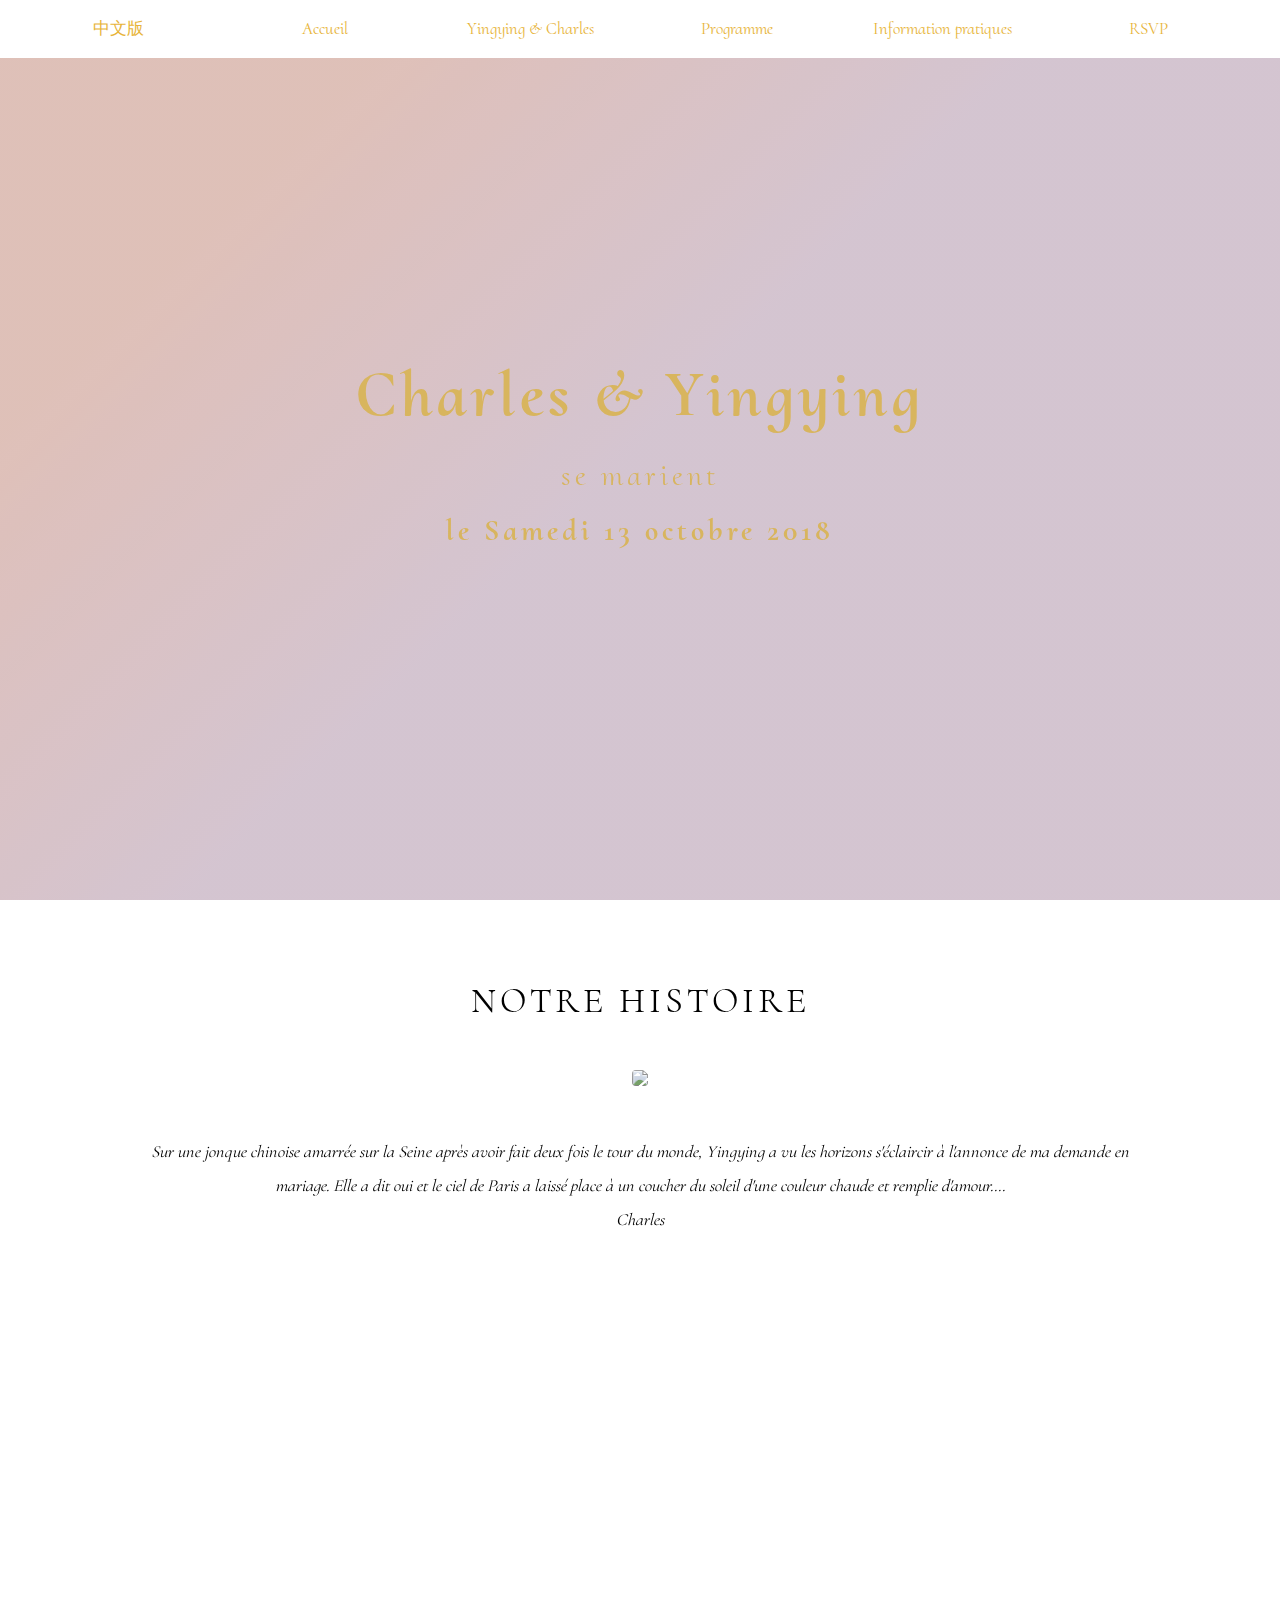
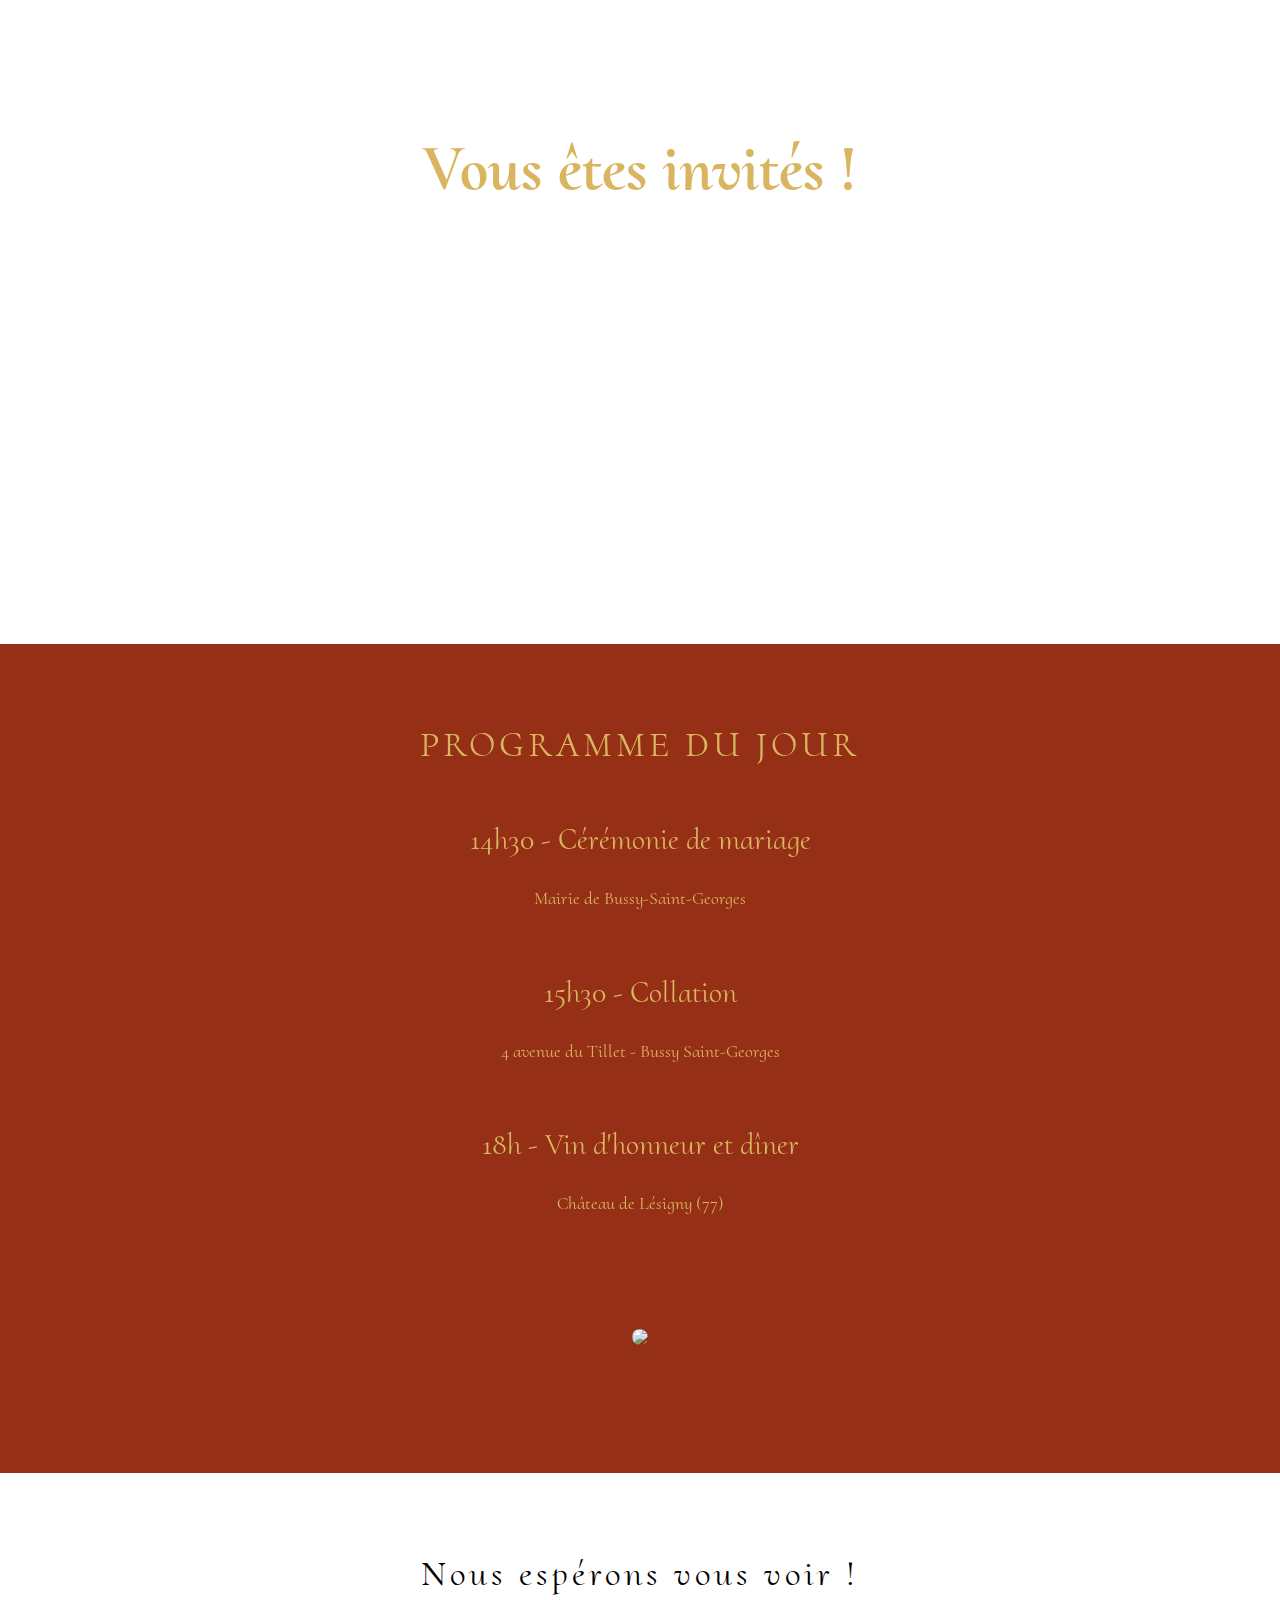
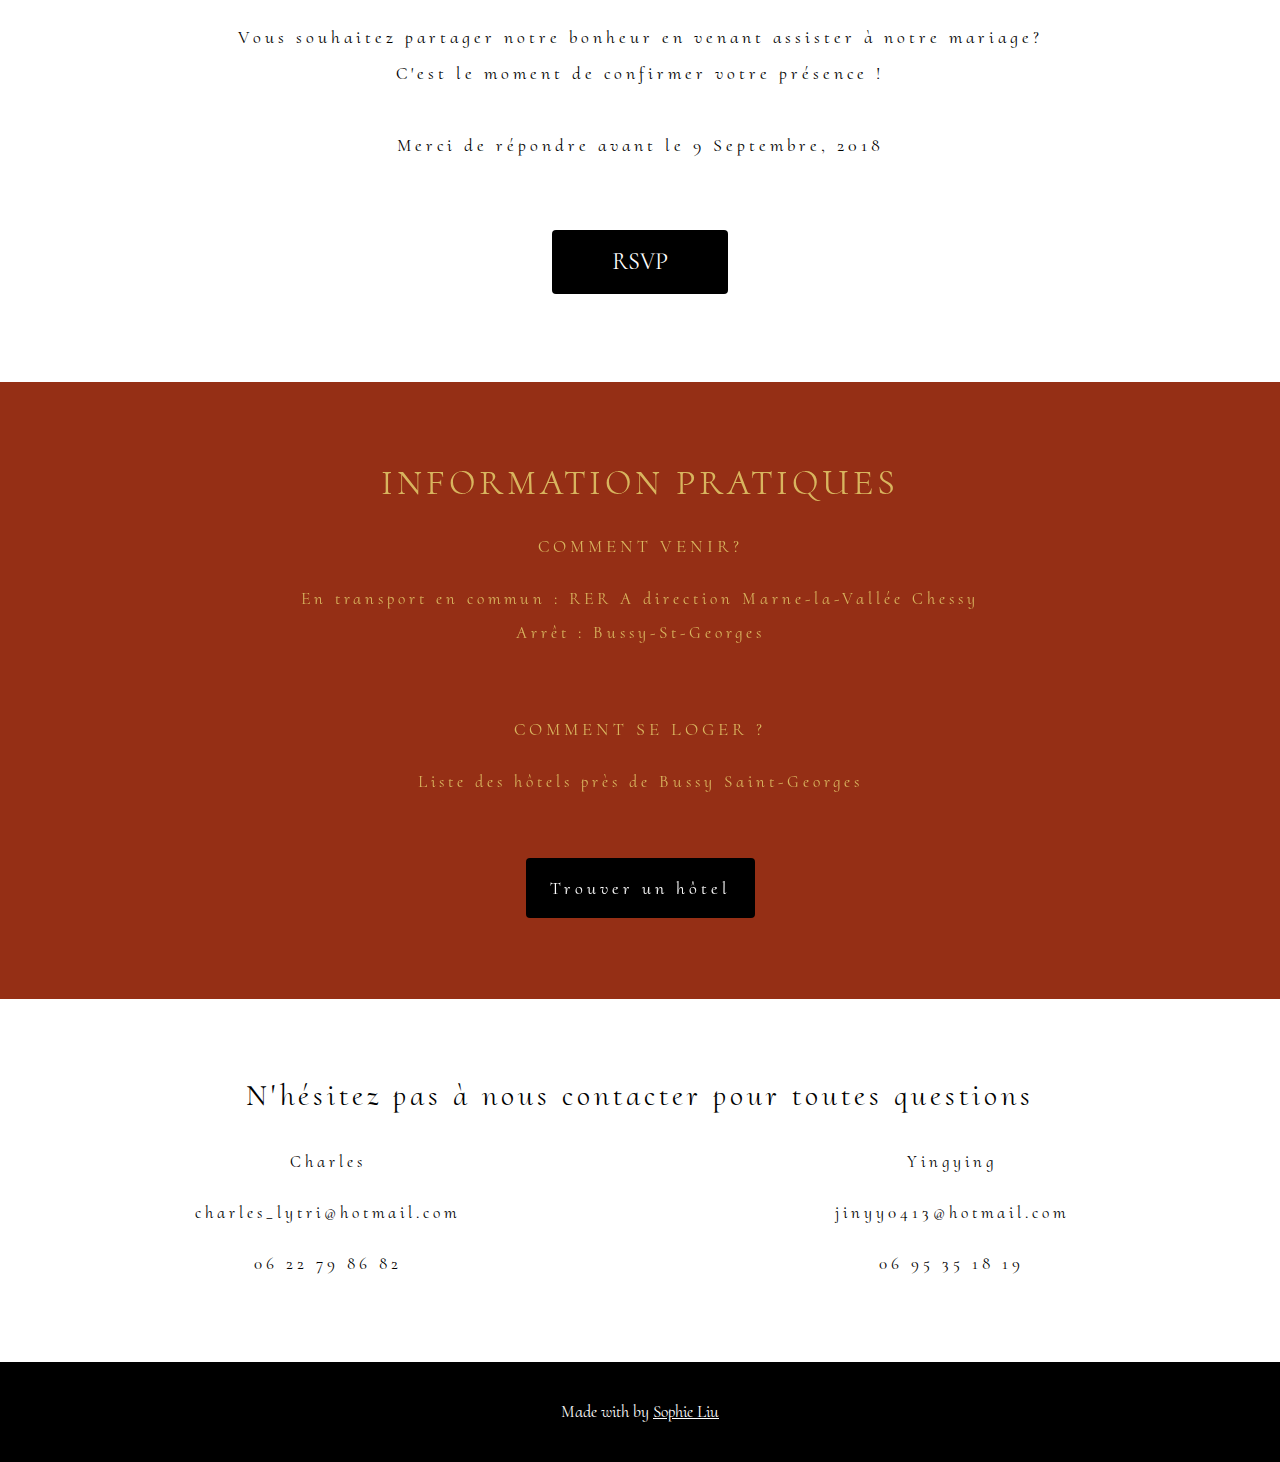
==== commit eb95ca78: "changed pictures" ====
--- a/index.html
+++ b/index.html
@@ -17,7 +17,7 @@
     background-size: cover;
 }
 .bgimg {background-image: linear-gradient(-225deg, rgba(184, 38, 1, 0.3) 20%, rgba(129, 55, 114, 0.3) 50%),url("./images/wed19.jpg"); background-attachment: fixed;-webkit-animation-duration: 3s;-webkit-animation-name: slideinbottom;}
-.bgimg2 {background-image: linear-gradient(-225deg, rgba(184, 38, 1, 0.3) 10%, rgba(129, 55, 114, 0.3) 50%),url("./images/_DSC8029.jpg"); background-attachment: fixed;}
+.bgimg2 {background-image: linear-gradient(-225deg, rgba(184, 38, 1, 0.3) 10%, rgba(129, 55, 114, 0.3) 50%),url("https://res.cloudinary.com/ddq43a1rw/image/upload/v1535580492/tour.jpg"); background-attachment: fixed;}
 </style>
 <body>
 
@@ -43,11 +43,11 @@
 </div>
 
 <!-- About  -->
-<div class="w3-container w3-padding-64 w3-white w3-text-black w3-grayscale-min" id="us">
+<div class="w3-center w3-container w3-padding-64 w3-white w3-text-black w3-grayscale-min" id="us">
   <div class="w3-content">
-    <h1 class="w3-center w3-wide">NOTRE HISTOIRE</h1>
-    <img class="w3-round w3-grayscale-min" src="./images/_DSC7886.jpg" style="width:100%;margin:32px 0">
-    <p class="w3-center"><i>Sur une jonque chinoise amarrée sur la Seine après avoir fait deux fois le tour du monde, Yingying a vu les horizons s'éclaircir à l'annonce de ma demande en mariage. Elle a dit oui et le ciel de Paris a laissé place à un coucher du soleil d'une couleur chaude et remplie d'amour....
+    <h1 class=" w3-wide">NOTRE HISTOIRE</h1>
+    <img class="w3-round w3-grayscale-min" src="https://res.cloudinary.com/ddq43a1rw/image/upload/v1535582145/_DSC7886_1.jpg" style="width:100%;margin:32px 0;">
+    <p><i>Sur une jonque chinoise amarrée sur la Seine après avoir fait deux fois le tour du monde, Yingying a vu les horizons s'éclaircir à l'annonce de ma demande en mariage. Elle a dit oui et le ciel de Paris a laissé place à un coucher du soleil d'une couleur chaude et remplie d'amour....
       <br>Charles</i>
     </p><br>
 
